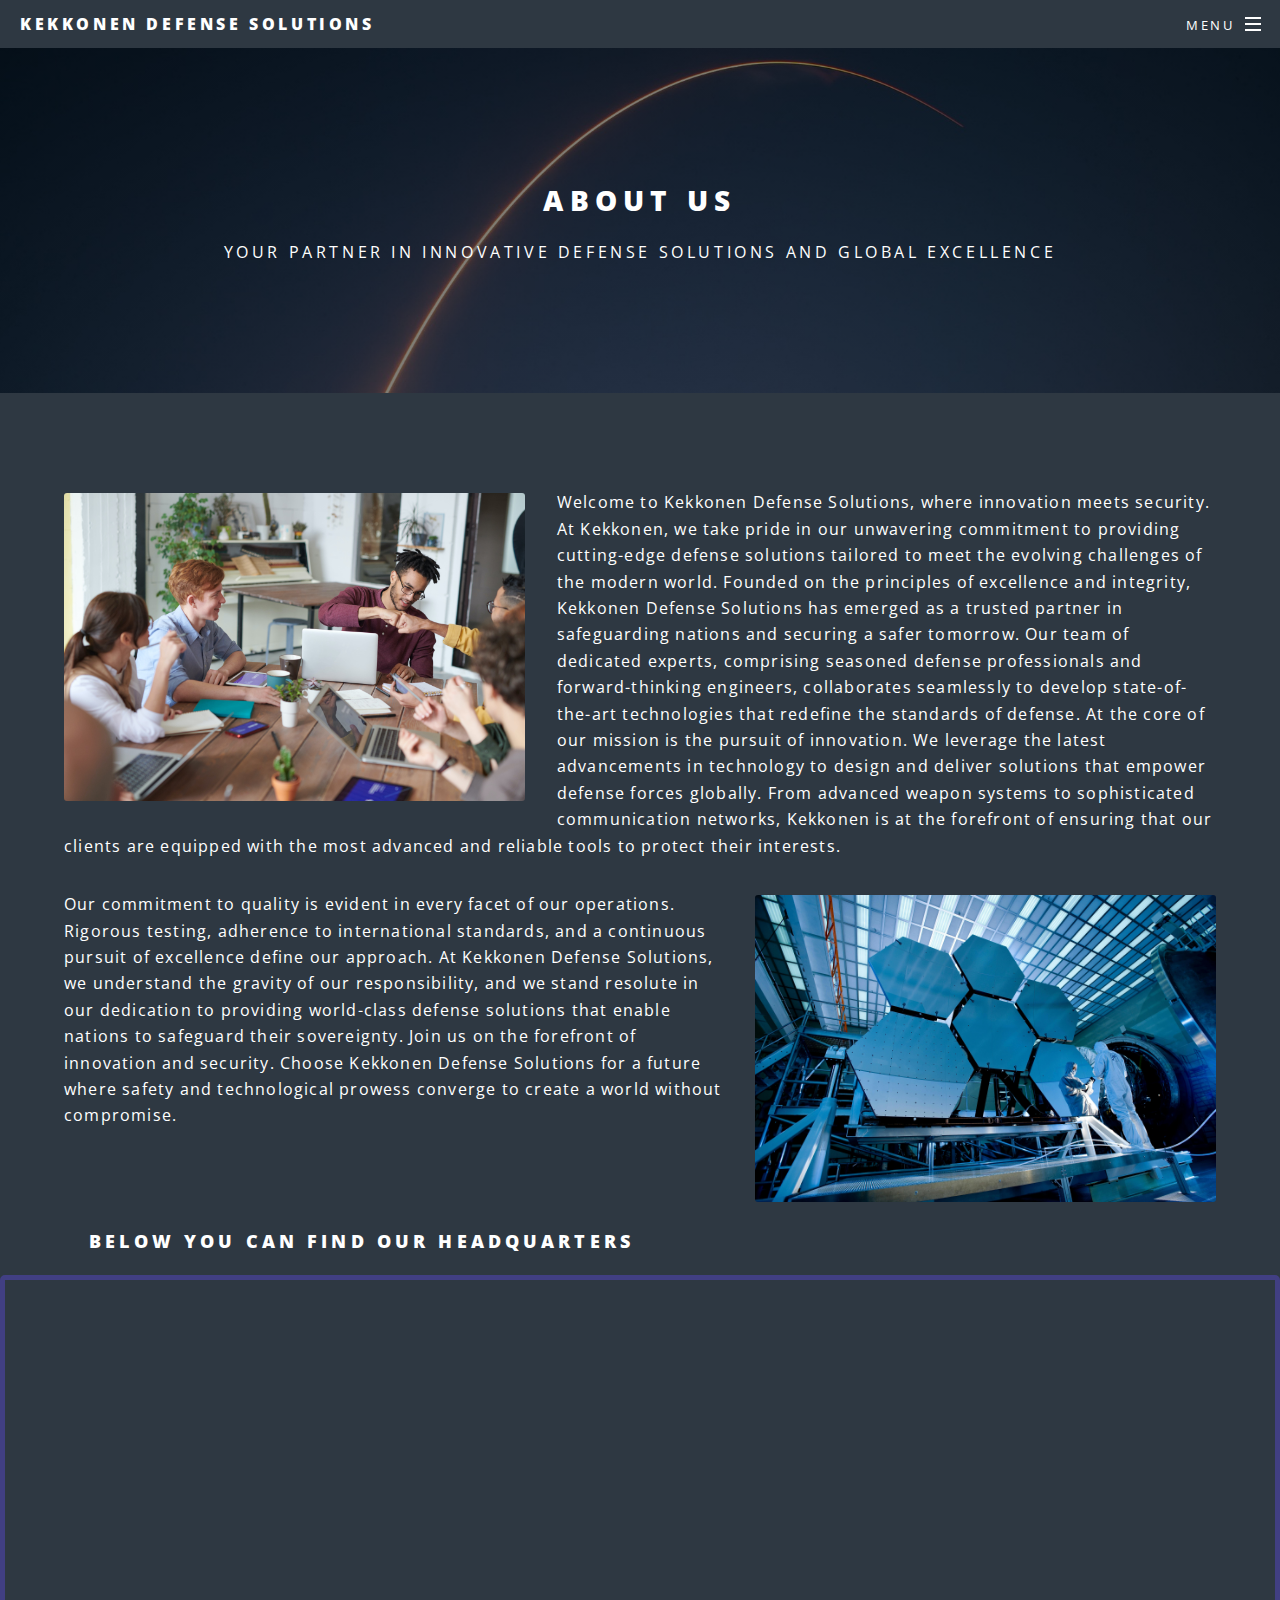
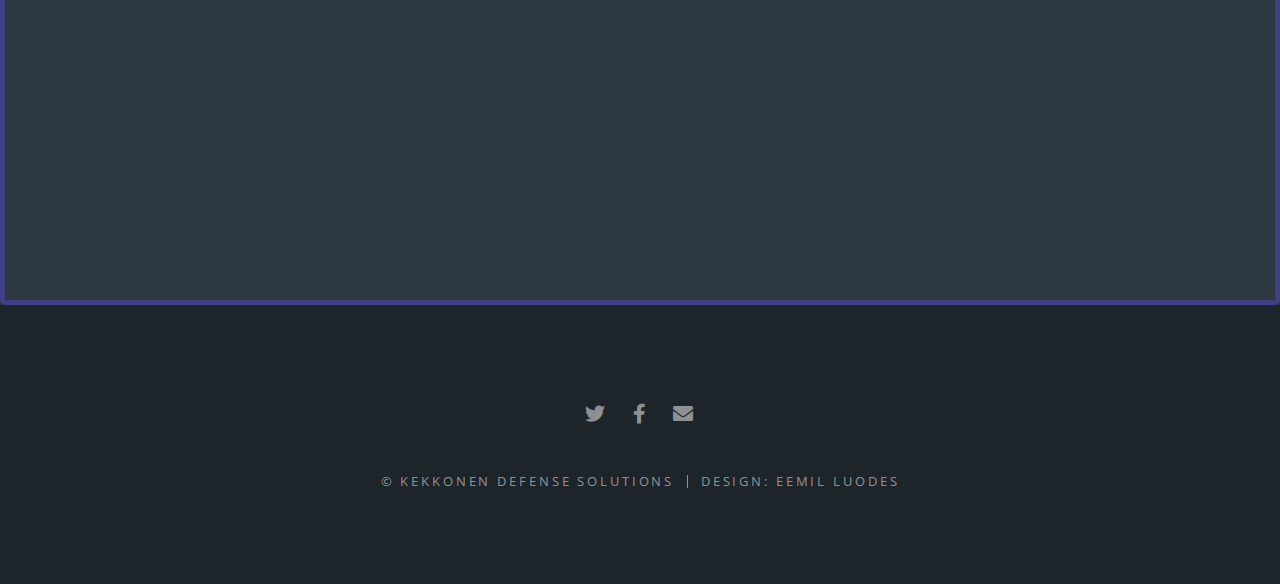
==== about_us.html @ 4dbb0f22 "first" ====
<!DOCTYPE HTML>
<html lang="en">
<head>
    <title>Cutting-edge Defense Solutions | Kekkonen Defense Solutions</title>
    <meta charset="utf-8">
    <meta name="viewport" content="width=device-width, initial-scale=1, user-scalable=no">
    <link rel="stylesheet" href="assets/css/main.css">
    <noscript><link rel="stylesheet" href="assets/css/noscript.css"></noscript>
    <link rel="icon" type="image/x-icon" href="images/favicon.ico">
</head>
<body class="is-preload">
    <!-- Page Wrapper -->
    <div id="page-wrapper">
        <!-- Header -->
        <header id="header">
            <h1><a href="index.html">Kekkonen Defense Solutions</a></h1>
            <nav id="nav">
                <ul>
                    <li class="special">
                        <a href="#menu" class="menuToggle"><span>Menu</span></a>
                        <div id="menu">
                            <ul>
                                <li><a href="index.html">Home</a></li>
                                <li><a href="about_us.html">About Us</a></li>
                                <li><a href="products.html">Products</a></li>
                                <li><a href="careers.html">Careers</a></li>
                                <li><a href="contact.html">Contact</a></li>
                                <li><a href="newsletter.html">Newsletter</a></li>
                            </ul>
                        </div>
                    </li>
                </ul>
            </nav>
        </header>
        <!-- Main -->
        <article id="main">
            <header>
                <h2>About Us</h2>
                <p>Your Partner in Innovative Defense Solutions and Global Excellence</p>
            </header>
            <section class="wrapper style5">
                <div class="inner">
                    <p><span class="image left"><img src="images/team.jpg" alt=""></span>Welcome to Kekkonen Defense Solutions, where innovation meets security. At Kekkonen, we take pride in our unwavering commitment to providing cutting-edge defense solutions tailored to meet the evolving challenges of the modern world. Founded on the principles of excellence and integrity, Kekkonen Defense Solutions has emerged as a trusted partner in safeguarding nations and securing a safer tomorrow. Our team of dedicated experts, comprising seasoned defense professionals and forward-thinking engineers, collaborates seamlessly to develop state-of-the-art technologies that redefine the standards of defense. At the core of our mission is the pursuit of innovation. We leverage the latest advancements in technology to design and deliver solutions that empower defense forces globally. From advanced weapon systems to sophisticated communication networks, Kekkonen is at the forefront of ensuring that our clients are equipped with the most advanced and reliable tools to protect their interests.</p>
                    <p><span class="image right"><img src="images/panel.jpg" alt=""></span>Our commitment to quality is evident in every facet of our operations. Rigorous testing, adherence to international standards, and a continuous pursuit of excellence define our approach. At Kekkonen Defense Solutions, we understand the gravity of our responsibility, and we stand resolute in our dedication to providing world-class defense solutions that enable nations to safeguard their sovereignty. Join us on the forefront of innovation and security. Choose Kekkonen Defense Solutions for a future where safety and technological prowess converge to create a world without compromise.</p>
                </div>
            </section>
            <div class="maps-title">
                <h3>Below you can find our headquarters</h3>
            </div>
        </article>
        <div class="map-container">
            <iframe src="https://www.google.com/maps/embed?pb=!1m14!1m12!1m3!1d84100.821571253!2d21.65947876032265!3d63.09464261003217!2m3!1f0!2f0!3f0!3m2!1i1024!2i768!4f13.1!5e0!3m2!1sen!2sfi!4v1701289681857!5m2!1sen!2sfi" allowfullscreen="" loading="lazy" referrerpolicy="no-referrer-when-downgrade"></iframe>
        </div>
        <!-- Footer -->
        <footer id="footer">
            <ul class="icons">
                <li><a href="https://twitter.com/______KDS______" class="icon brands fa-twitter"><span class="label">Twitter</span></a></li>
                <li><a href="https://www.facebook.com/profile.php?id=61553684975689" class="icon brands fa-facebook-f"><span class="label">Facebook</span></a></li>
                <li><a href="mailto:kekkonendefensesolutions@gmail.com" class="icon solid fa-envelope"><span class="label">Email</span></a></li>
            </ul>
            <ul class="copyright">
                <li>&copy; Kekkonen Defense Solutions</li><li>Design: Eemil Luodes</li>
            </ul>
        </footer>
    </div>
    <!-- Scripts -->
    <script src="assets/js/jquery.min.js"></script>
    <script src="assets/js/jquery.scrollex.min.js"></script>
    <script src="assets/js/jquery.scrolly.min.js"></script>
    <script src="assets/js/browser.min.js"></script>
    <script src="assets/js/breakpoints.min.js"></script>
    <script src="assets/js/util.js"></script>
    <script src="assets/js/main.js"></script>
</body>
</html>
---- assets/css/main.css ----
@import url(fontawesome-all.min.css);
@import url("https://fonts.googleapis.com/css?family=Open+Sans:400,400italic,600,600italic,800,800italic");

/*
	Spectral by HTML5 UP
	html5up.net | @ajlkn
	Free for personal and commercial use under the CCA 3.0 license (html5up.net/license)
*/

html, body, div, span, applet, object, h1, h2, h3, h4, h5, h6, p, blockquote,
pre, a, abbr, acronym, address, big, cite,
code, del, dfn, em, img, ins, kbd, q, s, samp,
small, strike, strong, sub, sup, tt, var, b,
u, i, center, dl, dt, dd, ol, ul, li, fieldset,
form, label, legend, table, caption, tbody,
tfoot, thead, tr, th, td, article, aside,
canvas, details, embed, figure, figcaption,
footer, header, hgroup, menu, nav, output, ruby,
section, summary, time, mark, audio, video {
	margin: 0;
	padding: 0;
	border: 0;
	font-size: 100%;
	font: inherit;
	vertical-align: baseline;}

article, aside, details, figcaption, figure,
footer, header, hgroup, menu, nav, section {
	display: block;}

body {
	line-height: 1;
}

ol, ul {
	list-style: none;
}

blockquote, q {
	quotes: none;
}

	blockquote:before, blockquote:after, q:before, q:after {
		content: '';
		content: none;
	}

table {
	border-collapse: collapse;
	border-spacing: 0;
}

body {
	-webkit-text-size-adjust: none;
}

mark {
	background-color: transparent;
	color: inherit;
}

input::-moz-focus-inner {
	border: 0;
	padding: 0;
}

input, select, textarea {
	-moz-appearance: none;
	-webkit-appearance: none;
	-ms-appearance: none;
	appearance: none;
}

/* Basic */

	@-ms-viewport {
		width: device-width;
	}

	html {
		box-sizing: border-box;
	}

	*, *:before, *:after {
		box-sizing: inherit;
	}

	body {
		background: #2e3842;
	}

		body.is-preload *, body.is-preload *:before, body.is-preload *:after {
			-moz-animation: none !important;
			-webkit-animation: none !important;
			-ms-animation: none !important;
			animation: none !important;
			-moz-transition: none !important;
			-webkit-transition: none !important;
			-ms-transition: none !important;
			transition: none !important;
		}

	body, input, select, textarea {
		color: #fff;
		font-family: "Open Sans", Helvetica, sans-serif;
		font-size: 15pt;
		font-weight: 400;
		letter-spacing: 0.075em;
		line-height: 1.65em;
	}

		@media screen and (max-width: 1680px) {

			body, input, select, textarea {
				font-size: 13pt;
			}

		}

		@media screen and (max-width: 1280px) {

			body, input, select, textarea {
				font-size: 12pt;
			}

		}

		@media screen and (max-width: 736px) {

			body, input, select, textarea {
				font-size: 11pt;
				letter-spacing: 0.0375em;
			}

		}

	a {
		-moz-transition: color 0.2s ease, border-bottom-color 0.2s ease;
		-webkit-transition: color 0.2s ease, border-bottom-color 0.2s ease;
		-ms-transition: color 0.2s ease, border-bottom-color 0.2s ease;
		transition: color 0.2s ease, border-bottom-color 0.2s ease;
		border-bottom: dotted 1px;
		color: inherit;
		text-decoration: none;
	}

		a:hover {
			border-bottom-color: transparent;
		}

	strong, b {
		color: #fff;
		font-weight: 600;
	}

	em, i {
		font-style: italic;
	}

	p {
		margin: 0 0 2em 0;
	}

	h1, h2, h3, h4, h5, h6 {
		color: #fff;
		font-weight: 800;
		letter-spacing: 0.225em;
		line-height: 1em;
		margin: 0 0 1em 0;
		text-transform: uppercase;
	}

		h1 a, h2 a, h3 a, h4 a, h5 a, h6 a {
			color: inherit;
			text-decoration: none;
		}

	h2 {
		font-size: 1.35em;
		line-height: 1.75em;
	}

		@media screen and (max-width: 736px) {

			h2 {
				font-size: 1.1em;
				line-height: 1.65em;
			}

		}

	h3 {
		font-size: 1.15em;
		line-height: 1.75em;
	}

		@media screen and (max-width: 736px) {

			h3 {
				font-size: 1em;
				line-height: 1.65em;
			}

		}

	h4 {
		font-size: 1em;
		line-height: 1.5em;
	}

	h5 {
		font-size: 0.8em;
		line-height: 1.5em;
	}

	h6 {
		font-size: 0.7em;
		line-height: 1.5em;
	}

	sub {
		font-size: 0.8em;
		position: relative;
		top: 0.5em;
	}

	sup {
		font-size: 0.8em;
		position: relative;
		top: -0.5em;
	}

	hr {
		border: 0;
		border-bottom: solid 2px #fff;
		margin: 3em 0;
	}

		hr.major {
			margin: 4.5em 0;
		}

	blockquote {
		border-left: solid 4px #fff;
		font-style: italic;
		margin: 0 0 2em 0;
		padding: 0.5em 0 0.5em 2em;
	}

	code {
		background: rgba(144, 144, 144, 0.25);
		border-radius: 3px;
		font-family: "Courier New", monospace;
		font-size: 0.9em;
		letter-spacing: 0;
		margin: 0 0.25em;
		padding: 0.25em 0.65em;
	}

	pre {
		-webkit-overflow-scrolling: touch;
		font-family: "Courier New", monospace;
		font-size: 0.9em;
		margin: 0 0 2em 0;
	}

		pre code {
			display: block;
			line-height: 1.75em;
			padding: 1em 1.5em;
			overflow-x: auto;
		}

	.align-left {
		text-align: left;
	}

	.align-center {
		text-align: center;
	}

	.align-right {
		text-align: right;
	}

/* Row */

	.row {
		display: flex;
		flex-wrap: wrap;
		box-sizing: border-box;
		align-items: stretch;
	}

		.row > * {
			box-sizing: border-box;
		}

		.row.gtr-uniform > * > :last-child {
			margin-bottom: 0;
		}

		.row.aln-left {
			justify-content: flex-start;
		}

		.row.aln-center {
			justify-content: center;
		}

		.row.aln-right {
			justify-content: flex-end;
		}

		.row.aln-top {
			align-items: flex-start;
		}

		.row.aln-middle {
			align-items: center;
		}

		.row.aln-bottom {
			align-items: flex-end;
		}

		.row > .imp {
			order: -1;
		}

		.row > .col-1 {
			width: 8.33333%;
		}

		.row > .off-1 {
			margin-left: 8.33333%;
		}

		.row > .col-2 {
			width: 16.66667%;
		}

		.row > .off-2 {
			margin-left: 16.66667%;
		}

		.row > .col-3 {
			width: 25%;
		}

		.row > .off-3 {
			margin-left: 25%;
		}

		.row > .col-4 {
			width: 33.33333%;
		}

		.row > .off-4 {
			margin-left: 33.33333%;
		}

		.row > .col-5 {
			width: 41.66667%;
		}

		.row > .off-5 {
			margin-left: 41.66667%;
		}

		.row > .col-6 {
			width: 50%;
		}

		.row > .off-6 {
			margin-left: 50%;
		}

		.row > .col-7 {
			width: 58.33333%;
		}

		.row > .off-7 {
			margin-left: 58.33333%;
		}

		.row > .col-8 {
			width: 66.66667%;
		}

		.row > .off-8 {
			margin-left: 66.66667%;
		}

		.row > .col-9 {
			width: 75%;
		}

		.row > .off-9 {
			margin-left: 75%;
		}

		.row > .col-10 {
			width: 83.33333%;
		}

		.row > .off-10 {
			margin-left: 83.33333%;
		}

		.row > .col-11 {
			width: 91.66667%;
		}

		.row > .off-11 {
			margin-left: 91.66667%;
		}

		.row > .col-12 {
			width: 100%;
		}

		.row > .off-12 {
			margin-left: 100%;
		}

		.row.gtr-0 {
			margin-top: 0;
			margin-left: 0em;
		}

			.row.gtr-0 > * {
				padding: 0 0 0 0em;
			}

			.row.gtr-0.gtr-uniform {
				margin-top: 0em;
			}

				.row.gtr-0.gtr-uniform > * {
					padding-top: 0em;
				}

		.row.gtr-25 {
			margin-top: 0;
			margin-left: -0.375em;
		}

			.row.gtr-25 > * {
				padding: 0 0 0 0.375em;
			}

			.row.gtr-25.gtr-uniform {
				margin-top: -0.375em;
			}

				.row.gtr-25.gtr-uniform > * {
					padding-top: 0.375em;
				}

		.row.gtr-50 {
			margin-top: 0;
			margin-left: -0.75em;
		}

			.row.gtr-50 > * {
				padding: 0 0 0 0.75em;
			}

			.row.gtr-50.gtr-uniform {
				margin-top: -0.75em;
			}

				.row.gtr-50.gtr-uniform > * {
					padding-top: 0.75em;
				}

		.row {
			margin-top: 0;
			margin-left: -1.5em;
		}

			.row > * {
				padding: 0 0 0 1.5em;
			}

			.row.gtr-uniform {
				margin-top: -1.5em;
			}

				.row.gtr-uniform > * {
					padding-top: 1.5em;
				}

		.row.gtr-150 {
			margin-top: 0;
			margin-left: -2.25em;
		}

			.row.gtr-150 > * {
				padding: 0 0 0 2.25em;
			}

			.row.gtr-150.gtr-uniform {
				margin-top: -2.25em;
			}

				.row.gtr-150.gtr-uniform > * {
					padding-top: 2.25em;
				}

		.row.gtr-200 {
			margin-top: 0;
			margin-left: -3em;
		}

			.row.gtr-200 > * {
				padding: 0 0 0 3em;
			}

			.row.gtr-200.gtr-uniform {
				margin-top: -3em;
			}

				.row.gtr-200.gtr-uniform > * {
					padding-top: 3em;
				}

		@media screen and (max-width: 1680px) {

			.row {
				display: flex;
				flex-wrap: wrap;
				box-sizing: border-box;
				align-items: stretch;
			}

				.row > * {
					box-sizing: border-box;
				}

				.row.gtr-uniform > * > :last-child {
					margin-bottom: 0;
				}

				.row.aln-left {
					justify-content: flex-start;
				}

				.row.aln-center {
					justify-content: center;
				}

				.row.aln-right {
					justify-content: flex-end;
				}

				.row.aln-top {
					align-items: flex-start;
				}

				.row.aln-middle {
					align-items: center;
				}

				.row.aln-bottom {
					align-items: flex-end;
				}

				.row > .imp-xlarge {
					order: -1;
				}

				.row > .col-1-xlarge {
					width: 8.33333%;
				}

				.row > .off-1-xlarge {
					margin-left: 8.33333%;
				}

				.row > .col-2-xlarge {
					width: 16.66667%;
				}

				.row > .off-2-xlarge {
					margin-left: 16.66667%;
				}

				.row > .col-3-xlarge {
					width: 25%;
				}

				.row > .off-3-xlarge {
					margin-left: 25%;
				}

				.row > .col-4-xlarge {
					width: 33.33333%;
				}

				.row > .off-4-xlarge {
					margin-left: 33.33333%;
				}

				.row > .col-5-xlarge {
					width: 41.66667%;
				}

				.row > .off-5-xlarge {
					margin-left: 41.66667%;
				}

				.row > .col-6-xlarge {
					width: 50%;
				}

				.row > .off-6-xlarge {
					margin-left: 50%;
				}

				.row > .col-7-xlarge {
					width: 58.33333%;
				}

				.row > .off-7-xlarge {
					margin-left: 58.33333%;
				}

				.row > .col-8-xlarge {
					width: 66.66667%;
				}

				.row > .off-8-xlarge {
					margin-left: 66.66667%;
				}

				.row > .col-9-xlarge {
					width: 75%;
				}

				.row > .off-9-xlarge {
					margin-left: 75%;
				}

				.row > .col-10-xlarge {
					width: 83.33333%;
				}

				.row > .off-10-xlarge {
					margin-left: 83.33333%;
				}

				.row > .col-11-xlarge {
					width: 91.66667%;
				}

				.row > .off-11-xlarge {
					margin-left: 91.66667%;
				}

				.row > .col-12-xlarge {
					width: 100%;
				}

				.row > .off-12-xlarge {
					margin-left: 100%;
				}

				.row.gtr-0 {
					margin-top: 0;
					margin-left: 0em;
				}

					.row.gtr-0 > * {
						padding: 0 0 0 0em;
					}

					.row.gtr-0.gtr-uniform {
						margin-top: 0em;
					}

						.row.gtr-0.gtr-uniform > * {
							padding-top: 0em;
						}

				.row.gtr-25 {
					margin-top: 0;
					margin-left: -0.375em;
				}

					.row.gtr-25 > * {
						padding: 0 0 0 0.375em;
					}

					.row.gtr-25.gtr-uniform {
						margin-top: -0.375em;
					}

						.row.gtr-25.gtr-uniform > * {
							padding-top: 0.375em;
						}

				.row.gtr-50 {
					margin-top: 0;
					margin-left: -0.75em;
				}

					.row.gtr-50 > * {
						padding: 0 0 0 0.75em;
					}

					.row.gtr-50.gtr-uniform {
						margin-top: -0.75em;
					}

						.row.gtr-50.gtr-uniform > * {
							padding-top: 0.75em;
						}

				.row {
					margin-top: 0;
					margin-left: -1.5em;
				}

					.row > * {
						padding: 0 0 0 1.5em;
					}

					.row.gtr-uniform {
						margin-top: -1.5em;
					}

						.row.gtr-uniform > * {
							padding-top: 1.5em;
						}

				.row.gtr-150 {
					margin-top: 0;
					margin-left: -2.25em;
				}

					.row.gtr-150 > * {
						padding: 0 0 0 2.25em;
					}

					.row.gtr-150.gtr-uniform {
						margin-top: -2.25em;
					}

						.row.gtr-150.gtr-uniform > * {
							padding-top: 2.25em;
						}

				.row.gtr-200 {
					margin-top: 0;
					margin-left: -3em;
				}

					.row.gtr-200 > * {
						padding: 0 0 0 3em;
					}

					.row.gtr-200.gtr-uniform {
						margin-top: -3em;
					}

						.row.gtr-200.gtr-uniform > * {
							padding-top: 3em;
						}

		}

		@media screen and (max-width: 1280px) {

			.row {
				display: flex;
				flex-wrap: wrap;
				box-sizing: border-box;
				align-items: stretch;
			}

				.row > * {
					box-sizing: border-box;
				}

				.row.gtr-uniform > * > :last-child {
					margin-bottom: 0;
				}

				.row.aln-left {
					justify-content: flex-start;
				}

				.row.aln-center {
					justify-content: center;
				}

				.row.aln-right {
					justify-content: flex-end;
				}

				.row.aln-top {
					align-items: flex-start;
				}

				.row.aln-middle {
					align-items: center;
				}

				.row.aln-bottom {
					align-items: flex-end;
				}

				.row > .imp-large {
					order: -1;
				}

				.row > .col-1-large {
					width: 8.33333%;
				}

				.row > .off-1-large {
					margin-left: 8.33333%;
				}

				.row > .col-2-large {
					width: 16.66667%;
				}

				.row > .off-2-large {
					margin-left: 16.66667%;
				}

				.row > .col-3-large {
					width: 25%;
				}

				.row > .off-3-large {
					margin-left: 25%;
				}

				.row > .col-4-large {
					width: 33.33333%;
				}

				.row > .off-4-large {
					margin-left: 33.33333%;
				}

				.row > .col-5-large {
					width: 41.66667%;
				}

				.row > .off-5-large {
					margin-left: 41.66667%;
				}

				.row > .col-6-large {
					width: 50%;
				}

				.row > .off-6-large {
					margin-left: 50%;
				}

				.row > .col-7-large {
					width: 58.33333%;
				}

				.row > .off-7-large {
					margin-left: 58.33333%;
				}

				.row > .col-8-large {
					width: 66.66667%;
				}

				.row > .off-8-large {
					margin-left: 66.66667%;
				}

				.row > .col-9-large {
					width: 75%;
				}

				.row > .off-9-large {
					margin-left: 75%;
				}

				.row > .col-10-large {
					width: 83.33333%;
				}

				.row > .off-10-large {
					margin-left: 83.33333%;
				}

				.row > .col-11-large {
					width: 91.66667%;
				}

				.row > .off-11-large {
					margin-left: 91.66667%;
				}

				.row > .col-12-large {
					width: 100%;
				}

				.row > .off-12-large {
					margin-left: 100%;
				}

				.row.gtr-0 {
					margin-top: 0;
					margin-left: 0em;
				}

					.row.gtr-0 > * {
						padding: 0 0 0 0em;
					}

					.row.gtr-0.gtr-uniform {
						margin-top: 0em;
					}

						.row.gtr-0.gtr-uniform > * {
							padding-top: 0em;
						}

				.row.gtr-25 {
					margin-top: 0;
					margin-left: -0.375em;
				}

					.row.gtr-25 > * {
						padding: 0 0 0 0.375em;
					}

					.row.gtr-25.gtr-uniform {
						margin-top: -0.375em;
					}

						.row.gtr-25.gtr-uniform > * {
							padding-top: 0.375em;
						}

				.row.gtr-50 {
					margin-top: 0;
					margin-left: -0.75em;
				}

					.row.gtr-50 > * {
						padding: 0 0 0 0.75em;
					}

					.row.gtr-50.gtr-uniform {
						margin-top: -0.75em;
					}

						.row.gtr-50.gtr-uniform > * {
							padding-top: 0.75em;
						}

				.row {
					margin-top: 0;
					margin-left: -1.5em;
				}

					.row > * {
						padding: 0 0 0 1.5em;
					}

					.row.gtr-uniform {
						margin-top: -1.5em;
					}

						.row.gtr-uniform > * {
							padding-top: 1.5em;
						}

				.row.gtr-150 {
					margin-top: 0;
					margin-left: -2.25em;
				}

					.row.gtr-150 > * {
						padding: 0 0 0 2.25em;
					}

					.row.gtr-150.gtr-uniform {
						margin-top: -2.25em;
					}

						.row.gtr-150.gtr-uniform > * {
							padding-top: 2.25em;
						}

				.row.gtr-200 {
					margin-top: 0;
					margin-left: -3em;
				}

					.row.gtr-200 > * {
						padding: 0 0 0 3em;
					}

					.row.gtr-200.gtr-uniform {
						margin-top: -3em;
					}

						.row.gtr-200.gtr-uniform > * {
							padding-top: 3em;
						}

		}

		@media screen and (max-width: 980px) {

			.row {
				display: flex;
				flex-wrap: wrap;
				box-sizing: border-box;
				align-items: stretch;
			}

				.row > * {
					box-sizing: border-box;
				}

				.row.gtr-uniform > * > :last-child {
					margin-bottom: 0;
				}

				.row.aln-left {
					justify-content: flex-start;
				}

				.row.aln-center {
					justify-content: center;
				}

				.row.aln-right {
					justify-content: flex-end;
				}

				.row.aln-top {
					align-items: flex-start;
				}

				.row.aln-middle {
					align-items: center;
				}

				.row.aln-bottom {
					align-items: flex-end;
				}

				.row > .imp-medium {
					order: -1;
				}

				.row > .col-1-medium {
					width: 8.33333%;
				}

				.row > .off-1-medium {
					margin-left: 8.33333%;
				}

				.row > .col-2-medium {
					width: 16.66667%;
				}

				.row > .off-2-medium {
					margin-left: 16.66667%;
				}

				.row > .col-3-medium {
					width: 25%;
				}

				.row > .off-3-medium {
					margin-left: 25%;
				}

				.row > .col-4-medium {
					width: 33.33333%;
				}

				.row > .off-4-medium {
					margin-left: 33.33333%;
				}

				.row > .col-5-medium {
					width: 41.66667%;
				}

				.row > .off-5-medium {
					margin-left: 41.66667%;
				}

				.row > .col-6-medium {
					width: 50%;
				}

				.row > .off-6-medium {
					margin-left: 50%;
				}

				.row > .col-7-medium {
					width: 58.33333%;
				}

				.row > .off-7-medium {
					margin-left: 58.33333%;
				}

				.row > .col-8-medium {
					width: 66.66667%;
				}

				.row > .off-8-medium {
					margin-left: 66.66667%;
				}

				.row > .col-9-medium {
					width: 75%;
				}

				.row > .off-9-medium {
					margin-left: 75%;
				}

				.row > .col-10-medium {
					width: 83.33333%;
				}

				.row > .off-10-medium {
					margin-left: 83.33333%;
				}

				.row > .col-11-medium {
					width: 91.66667%;
				}

				.row > .off-11-medium {
					margin-left: 91.66667%;
				}

				.row > .col-12-medium {
					width: 100%;
				}

				.row > .off-12-medium {
					margin-left: 100%;
				}

				.row.gtr-0 {
					margin-top: 0;
					margin-left: 0em;
				}

					.row.gtr-0 > * {
						padding: 0 0 0 0em;
					}

					.row.gtr-0.gtr-uniform {
						margin-top: 0em;
					}

						.row.gtr-0.gtr-uniform > * {
							padding-top: 0em;
						}

				.row.gtr-25 {
					margin-top: 0;
					margin-left: -0.375em;
				}

					.row.gtr-25 > * {
						padding: 0 0 0 0.375em;
					}

					.row.gtr-25.gtr-uniform {
						margin-top: -0.375em;
					}

						.row.gtr-25.gtr-uniform > * {
							padding-top: 0.375em;
						}

				.row.gtr-50 {
					margin-top: 0;
					margin-left: -0.75em;
				}

					.row.gtr-50 > * {
						padding: 0 0 0 0.75em;
					}

					.row.gtr-50.gtr-uniform {
						margin-top: -0.75em;
					}

						.row.gtr-50.gtr-uniform > * {
							padding-top: 0.75em;
						}

				.row {
					margin-top: 0;
					margin-left: -1.5em;
				}

					.row > * {
						padding: 0 0 0 1.5em;
					}

					.row.gtr-uniform {
						margin-top: -1.5em;
					}

						.row.gtr-uniform > * {
							padding-top: 1.5em;
						}

				.row.gtr-150 {
					margin-top: 0;
					margin-left: -2.25em;
				}

					.row.gtr-150 > * {
						padding: 0 0 0 2.25em;
					}

					.row.gtr-150.gtr-uniform {
						margin-top: -2.25em;
					}

						.row.gtr-150.gtr-uniform > * {
							padding-top: 2.25em;
						}

				.row.gtr-200 {
					margin-top: 0;
					margin-left: -3em;
				}

					.row.gtr-200 > * {
						padding: 0 0 0 3em;
					}

					.row.gtr-200.gtr-uniform {
						margin-top: -3em;
					}

						.row.gtr-200.gtr-uniform > * {
							padding-top: 3em;
						}

		}

		@media screen and (max-width: 736px) {

			.row {
				display: flex;
				flex-wrap: wrap;
				box-sizing: border-box;
				align-items: stretch;
			}

				.row > * {
					box-sizing: border-box;
				}

				.row.gtr-uniform > * > :last-child {
					margin-bottom: 0;
				}

				.row.aln-left {
					justify-content: flex-start;
				}

				.row.aln-center {
					justify-content: center;
				}

				.row.aln-right {
					justify-content: flex-end;
				}

				.row.aln-top {
					align-items: flex-start;
				}

				.row.aln-middle {
					align-items: center;
				}

				.row.aln-bottom {
					align-items: flex-end;
				}

				.row > .imp-small {
					order: -1;
				}

				.row > .col-1-small {
					width: 8.33333%;
				}

				.row > .off-1-small {
					margin-left: 8.33333%;
				}

				.row > .col-2-small {
					width: 16.66667%;
				}

				.row > .off-2-small {
					margin-left: 16.66667%;
				}

				.row > .col-3-small {
					width: 25%;
				}

				.row > .off-3-small {
					margin-left: 25%;
				}

				.row > .col-4-small {
					width: 33.33333%;
				}

				.row > .off-4-small {
					margin-left: 33.33333%;
				}

				.row > .col-5-small {
					width: 41.66667%;
				}

				.row > .off-5-small {
					margin-left: 41.66667%;
				}

				.row > .col-6-small {
					width: 50%;
				}

				.row > .off-6-small {
					margin-left: 50%;
				}

				.row > .col-7-small {
					width: 58.33333%;
				}

				.row > .off-7-small {
					margin-left: 58.33333%;
				}

				.row > .col-8-small {
					width: 66.66667%;
				}

				.row > .off-8-small {
					margin-left: 66.66667%;
				}

				.row > .col-9-small {
					width: 75%;
				}

				.row > .off-9-small {
					margin-left: 75%;
				}

				.row > .col-10-small {
					width: 83.33333%;
				}

				.row > .off-10-small {
					margin-left: 83.33333%;
				}

				.row > .col-11-small {
					width: 91.66667%;
				}

				.row > .off-11-small {
					margin-left: 91.66667%;
				}

				.row > .col-12-small {
					width: 100%;
				}

				.row > .off-12-small {
					margin-left: 100%;
				}

				.row.gtr-0 {
					margin-top: 0;
					margin-left: 0em;
				}

					.row.gtr-0 > * {
						padding: 0 0 0 0em;
					}

					.row.gtr-0.gtr-uniform {
						margin-top: 0em;
					}

						.row.gtr-0.gtr-uniform > * {
							padding-top: 0em;
						}

				.row.gtr-25 {
					margin-top: 0;
					margin-left: -0.375em;
				}

					.row.gtr-25 > * {
						padding: 0 0 0 0.375em;
					}

					.row.gtr-25.gtr-uniform {
						margin-top: -0.375em;
					}

						.row.gtr-25.gtr-uniform > * {
							padding-top: 0.375em;
						}

				.row.gtr-50 {
					margin-top: 0;
					margin-left: -0.75em;
				}

					.row.gtr-50 > * {
						padding: 0 0 0 0.75em;
					}

					.row.gtr-50.gtr-uniform {
						margin-top: -0.75em;
					}

						.row.gtr-50.gtr-uniform > * {
							padding-top: 0.75em;
						}

				.row {
					margin-top: 0;
					margin-left: -1.5em;
				}

					.row > * {
						padding: 0 0 0 1.5em;
					}

					.row.gtr-uniform {
						margin-top: -1.5em;
					}

						.row.gtr-uniform > * {
							padding-top: 1.5em;
						}

				.row.gtr-150 {
					margin-top: 0;
					margin-left: -2.25em;
				}

					.row.gtr-150 > * {
						padding: 0 0 0 2.25em;
					}

					.row.gtr-150.gtr-uniform {
						margin-top: -2.25em;
					}

						.row.gtr-150.gtr-uniform > * {
							padding-top: 2.25em;
						}

				.row.gtr-200 {
					margin-top: 0;
					margin-left: -3em;
				}

					.row.gtr-200 > * {
						padding: 0 0 0 3em;
					}

					.row.gtr-200.gtr-uniform {
						margin-top: -3em;
					}

						.row.gtr-200.gtr-uniform > * {
							padding-top: 3em;
						}

		}

		@media screen and (max-width: 480px) {

			.row {
				display: flex;
				flex-wrap: wrap;
				box-sizing: border-box;
				align-items: stretch;
			}

				.row > * {
					box-sizing: border-box;
				}

				.row.gtr-uniform > * > :last-child {
					margin-bottom: 0;
				}

				.row.aln-left {
					justify-content: flex-start;
				}

				.row.aln-center {
					justify-content: center;
				}

				.row.aln-right {
					justify-content: flex-end;
				}

				.row.aln-top {
					align-items: flex-start;
				}

				.row.aln-middle {
					align-items: center;
				}

				.row.aln-bottom {
					align-items: flex-end;
				}

				.row > .imp-xsmall {
					order: -1;
				}

				.row > .col-1-xsmall {
					width: 8.33333%;
				}

				.row > .off-1-xsmall {
					margin-left: 8.33333%;
				}

				.row > .col-2-xsmall {
					width: 16.66667%;
				}

				.row > .off-2-xsmall {
					margin-left: 16.66667%;
				}

				.row > .col-3-xsmall {
					width: 25%;
				}

				.row > .off-3-xsmall {
					margin-left: 25%;
				}

				.row > .col-4-xsmall {
					width: 33.33333%;
				}

				.row > .off-4-xsmall {
					margin-left: 33.33333%;
				}

				.row > .col-5-xsmall {
					width: 41.66667%;
				}

				.row > .off-5-xsmall {
					margin-left: 41.66667%;
				}

				.row > .col-6-xsmall {
					width: 50%;
				}

				.row > .off-6-xsmall {
					margin-left: 50%;
				}

				.row > .col-7-xsmall {
					width: 58.33333%;
				}

				.row > .off-7-xsmall {
					margin-left: 58.33333%;
				}

				.row > .col-8-xsmall {
					width: 66.66667%;
				}

				.row > .off-8-xsmall {
					margin-left: 66.66667%;
				}

				.row > .col-9-xsmall {
					width: 75%;
				}

				.row > .off-9-xsmall {
					margin-left: 75%;
				}

				.row > .col-10-xsmall {
					width: 83.33333%;
				}

				.row > .off-10-xsmall {
					margin-left: 83.33333%;
				}

				.row > .col-11-xsmall {
					width: 91.66667%;
				}

				.row > .off-11-xsmall {
					margin-left: 91.66667%;
				}

				.row > .col-12-xsmall {
					width: 100%;
				}

				.row > .off-12-xsmall {
					margin-left: 100%;
				}

				.row.gtr-0 {
					margin-top: 0;
					margin-left: 0em;
				}

					.row.gtr-0 > * {
						padding: 0 0 0 0em;
					}

					.row.gtr-0.gtr-uniform {
						margin-top: 0em;
					}

						.row.gtr-0.gtr-uniform > * {
							padding-top: 0em;
						}

				.row.gtr-25 {
					margin-top: 0;
					margin-left: -0.375em;
				}

					.row.gtr-25 > * {
						padding: 0 0 0 0.375em;
					}

					.row.gtr-25.gtr-uniform {
						margin-top: -0.375em;
					}

						.row.gtr-25.gtr-uniform > * {
							padding-top: 0.375em;
						}

				.row.gtr-50 {
					margin-top: 0;
					margin-left: -0.75em;
				}

					.row.gtr-50 > * {
						padding: 0 0 0 0.75em;
					}

					.row.gtr-50.gtr-uniform {
						margin-top: -0.75em;
					}

						.row.gtr-50.gtr-uniform > * {
							padding-top: 0.75em;
						}

				.row {
					margin-top: 0;
					margin-left: -1.5em;
				}

					.row > * {
						padding: 0 0 0 1.5em;
					}

					.row.gtr-uniform {
						margin-top: -1.5em;
					}

						.row.gtr-uniform > * {
							padding-top: 1.5em;
						}

				.row.gtr-150 {
					margin-top: 0;
					margin-left: -2.25em;
				}

					.row.gtr-150 > * {
						padding: 0 0 0 2.25em;
					}

					.row.gtr-150.gtr-uniform {
						margin-top: -2.25em;
					}

						.row.gtr-150.gtr-uniform > * {
							padding-top: 2.25em;
						}

				.row.gtr-200 {
					margin-top: 0;
					margin-left: -3em;
				}

					.row.gtr-200 > * {
						padding: 0 0 0 3em;
					}

					.row.gtr-200.gtr-uniform {
						margin-top: -3em;
					}

						.row.gtr-200.gtr-uniform > * {
							padding-top: 3em;
						}

		}

/* Section/Article */

	section.special, article.special {
		text-align: center;
	}

	header p {
		color: rgba(255, 255, 255, 0.5);
		position: relative;
		top: -0.25em;
	}

	header h3 + p {
		font-size: 1.1em;
	}

	header h4 + p,
	header h5 + p,
	header h6 + p {
		font-size: 0.9em;
	}

	header.major {
		margin: 0 0 3.5em 0;
	}

		header.major h2, header.major h3, header.major h4, header.major h5, header.major h6 {
			border-bottom: solid 2px #fff;
			display: inline-block;
			padding-bottom: 1em;
			position: relative;
		}

			header.major h2:after, header.major h3:after, header.major h4:after, header.major h5:after, header.major h6:after {
				content: '';
				display: block;
				height: 1px;
			}

		header.major p {
			color: #fff;
			top: 0;
		}

		@media screen and (max-width: 736px) {

			header.major {
				margin: 0 0 2em 0;
			}

		}

	@media screen and (max-width: 980px) {

		header br {
			display: none;
		}

	}

/* Form */

	form {
		margin: 0 0 2em 0;
	}

	label {
		color: #fff;
		display: block;
		font-size: 0.9em;
		font-weight: 600;
		margin: 0 0 1em 0;
	}

	input[type="text"],
	input[type="password"],
	input[type="email"],
	select,
	textarea {
		-moz-appearance: none;
		-webkit-appearance: none;
		-ms-appearance: none;
		appearance: none;
		background-color: rgba(144, 144, 144, 0.25);
		border-radius: 3px;
		border: none;
		color: inherit;
		display: block;
		outline: 0;
		padding: 0 1em;
		text-decoration: none;
		width: 100%;
	}

		input[type="text"]:invalid,
		input[type="password"]:invalid,
		input[type="email"]:invalid,
		select:invalid,
		textarea:invalid {
			box-shadow: none;
		}

		input[type="text"]:focus,
		input[type="password"]:focus,
		input[type="email"]:focus,
		select:focus,
		textarea:focus {
			box-shadow: 0 0 0 2px white;
		}

	select {
		background-size: 1.25em;
		background-repeat: no-repeat;
		background-position: calc(100% - 1em) center;
		height: 2.75em;
		padding-right: 2.75em;
		text-overflow: ellipsis;
	}

		select:focus::-ms-value {
			background-color: transparent;
		}

		select::-ms-expand {
			display: none;
		}

	input[type="text"],
	input[type="password"],
	input[type="email"],
	select {
		height: 2.75em;
	}

	textarea {
		padding: 0.75em 1em;
	}

	input[type="checkbox"],
	input[type="radio"] {
		-moz-appearance: none;
		-webkit-appearance: none;
		-ms-appearance: none;
		appearance: none;
		display: block;
		float: left;
		margin-right: -2em;
		opacity: 0;
		width: 1em;
		z-index: -1;
	}

		input[type="checkbox"] + label,
		input[type="radio"] + label {
			text-decoration: none;
			color: #fff;
			cursor: pointer;
			display: inline-block;
			font-size: 1em;
			font-weight: 400;
			padding-left: 2.4em;
			padding-right: 0.75em;
			position: relative;
		}

			input[type="checkbox"] + label:before,
			input[type="radio"] + label:before {
				-moz-osx-font-smoothing: grayscale;
				-webkit-font-smoothing: antialiased;
				display: inline-block;
				font-style: normal;
				font-variant: normal;
				text-rendering: auto;
				line-height: 1;
				text-transform: none !important;
				font-family: 'Font Awesome 5 Free';
				font-weight: 900;
			}

			input[type="checkbox"] + label:before,
			input[type="radio"] + label:before {
				background: rgba(144, 144, 144, 0.25);
				border-radius: 3px;
				content: '';
				display: inline-block;
				font-size: 0.8em;
				height: 2.0625em;
				left: 0;
				line-height: 2.0625em;
				position: absolute;
				text-align: center;
				top: 0;
				width: 2.0625em;
			}

		input[type="checkbox"]:checked + label:before,
		input[type="radio"]:checked + label:before {
			background: #2e3842;
			color: #fff;
			content: '\f00c';
		}

		input[type="checkbox"]:focus + label:before,
		input[type="radio"]:focus + label:before {
			box-shadow: 0 0 0 2px white;
		}

	input[type="checkbox"] + label:before {
		border-radius: 3px;
	}

	input[type="radio"] + label:before {
		border-radius: 100%;
	}

	::-webkit-input-placeholder {
		color: rgba(255, 255, 255, 0.5) !important;
		opacity: 1.0;
	}

	:-moz-placeholder {
		color: rgba(255, 255, 255, 0.5) !important;
		opacity: 1.0;
	}

	::-moz-placeholder {
		color: rgba(255, 255, 255, 0.5) !important;
		opacity: 1.0;
	}

	:-ms-input-placeholder {
		color: rgba(255, 255, 255, 0.5) !important;
		opacity: 1.0;
	}

/* Box */

	.box {
		border-radius: 3px;
		border: solid 2px #fff;
		margin-bottom: 2em;
		padding: 1.5em;
	}

		.box > :last-child,
		.box > :last-child > :last-child,
		.box > :last-child > :last-child > :last-child {
			margin-bottom: 0;
		}

		.box.alt {
			border: 0;
			border-radius: 0;
			padding: 0;
		}

/* Icon */

	.icon {
		text-decoration: none;
		border-bottom: none;
		position: relative;
	}

		.icon:before {
			-moz-osx-font-smoothing: grayscale;
			-webkit-font-smoothing: antialiased;
			display: inline-block;
			font-style: normal;
			font-variant: normal;
			text-rendering: auto;
			line-height: 1;
			text-transform: none !important;
			font-family: 'Font Awesome 5 Free';
			font-weight: 400;
		}

		.icon > .label {
			display: none;
		}

		.icon:before {
			line-height: inherit;
		}

		.icon.solid:before {
			font-weight: 900;
		}

		.icon.brands:before {
			font-family: 'Font Awesome 5 Brands';
		}

		.icon.major {
			-moz-transform: rotate(-45deg);
			-webkit-transform: rotate(-45deg);
			-ms-transform: rotate(-45deg);
			transform: rotate(-45deg);
			border-radius: 3px;
			border: solid 2px #fff;
			display: inline-block;
			font-size: 1.35em;
			height: calc(3em + 2px);
			line-height: 3em;
			text-align: center;
			width: calc(3em + 2px);
		}

			.icon.major:before {
				-moz-transform: rotate(45deg);
				-webkit-transform: rotate(45deg);
				-ms-transform: rotate(45deg);
				transform: rotate(45deg);
				display: inline-block;
				font-size: 1.5em;
			}

			@media screen and (max-width: 736px) {

				.icon.major {
					font-size: 1em;
				}

			}

		.icon.style1 {
			color: #040f0d;
		}

		.icon.style2 {
			color: #040f0d;
		}

		.icon.style3 {
			color: #040f0d;
		}

/* Image */

	.image {
		border-radius: 3px;
		border: 0;
		display: inline-block;
		position: relative;
	}

		.image img {
			border-radius: 3px;
			display: block;
		}

		.image.left {
			float: left;
			margin: 0 2em 2em 0;
			top: 0.25em;
		}

		.image.right {
			float: right;
			margin: 0 0 2em 2em;
			top: 0.25em;
		}

		.image.left, .image.right {
			max-width: 40%;
		}

			.image.left img, .image.right img {
				width: 100%;
			}

		.image.fit {
			display: block;
			margin: 0 0 2em 0;
			width: 100%;
		}

			.image.fit img {
				width: 100%;
			}

/* List */

	ol {
		list-style: decimal;
		margin: 0 0 2em 0;
		padding-left: 1.25em;
	}

		ol li {
			padding-left: 0.25em;
		}

	ul {
		list-style: disc;
		margin: 0 0 2em 0;
		padding-left: 1em;
	}

		ul li {
			padding-left: 0.5em;
		}

		ul.alt {
			list-style: none;
			padding-left: 0;
		}

			ul.alt li {
				border-top: solid 1px #fff;
				padding: 0.5em 0;
			}

				ul.alt li:first-child {
					border-top: 0;
					padding-top: 0;
				}

	dl {
		margin: 0 0 2em 0;
	}

/* Actions */

	ul.actions {
		display: -moz-flex;
		display: -webkit-flex;
		display: -ms-flex;
		display: flex;
		cursor: default;
		list-style: none;
		margin-left: -1em;
		padding-left: 0;
	}

		ul.actions li {
			padding: 0 0 0 1em;
			vertical-align: middle;
		}

		ul.actions.special {
			-moz-justify-content: center;
			-webkit-justify-content: center;
			-ms-justify-content: center;
			justify-content: center;
			width: 100%;
			margin-left: 0;
		}

			ul.actions.special li:first-child {
				padding-left: 0;
			}

		ul.actions.stacked {
			-moz-flex-direction: column;
			-webkit-flex-direction: column;
			-ms-flex-direction: column;
			flex-direction: column;
			margin-left: 0;
		}

			ul.actions.stacked li {
				padding: 1em 0 0 0;
			}

				ul.actions.stacked li:first-child {
					padding-top: 0;
				}

		ul.actions.fit {
			width: calc(100% + 1em);
		}

			ul.actions.fit li {
				-moz-flex-grow: 1;
				-webkit-flex-grow: 1;
				-ms-flex-grow: 1;
				flex-grow: 1;
				-moz-flex-shrink: 1;
				-webkit-flex-shrink: 1;
				-ms-flex-shrink: 1;
				flex-shrink: 1;
				width: 100%;
			}

				ul.actions.fit li > * {
					width: 100%;
				}

			ul.actions.fit.stacked {
				width: 100%;
			}

		@media screen and (max-width: 480px) {

			ul.actions:not(.fixed) {
				-moz-flex-direction: column;
				-webkit-flex-direction: column;
				-ms-flex-direction: column;
				flex-direction: column;
				margin-left: 0;
				width: 100% !important;
			}

				ul.actions:not(.fixed) li {
					-moz-flex-grow: 1;
					-webkit-flex-grow: 1;
					-ms-flex-grow: 1;
					flex-grow: 1;
					-moz-flex-shrink: 1;
					-webkit-flex-shrink: 1;
					-ms-flex-shrink: 1;
					flex-shrink: 1;
					padding: 1em 0 0 0;
					text-align: center;
					width: 100%;
				}

					ul.actions:not(.fixed) li > * {
						width: 100%;
					}

					ul.actions:not(.fixed) li:first-child {
						padding-top: 0;
					}

					ul.actions:not(.fixed) li input[type="submit"],
					ul.actions:not(.fixed) li input[type="reset"],
					ul.actions:not(.fixed) li input[type="button"],
					ul.actions:not(.fixed) li button,
					ul.actions:not(.fixed) li .button {
						width: 100%;
					}

						ul.actions:not(.fixed) li input[type="submit"].icon:before,
						ul.actions:not(.fixed) li input[type="reset"].icon:before,
						ul.actions:not(.fixed) li input[type="button"].icon:before,
						ul.actions:not(.fixed) li button.icon:before,
						ul.actions:not(.fixed) li .button.icon:before {
							margin-left: -0.5em;
						}

		}

/* Icons */

	ul.icons {
		cursor: default;
		list-style: none;
		padding-left: 0;
	}

		ul.icons li {
			display: inline-block;
			padding: 0 1em 0 0;
		}

			ul.icons li:last-child {
				padding-right: 0 !important;
			}

		ul.icons.major {
			padding: 1em 0;
		}

			ul.icons.major li {
				padding-right: 3.5em;
			}

				@media screen and (max-width: 736px) {

					ul.icons.major li {
						padding: 0 1em !important;
					}

				}

/* Table */

	.job-table {
		display: flex;
		flex-direction: column;
		align-items: center;
		text-align: center;
	}

	.table-wrapper {
		-webkit-overflow-scrolling: touch;
		overflow-x: auto;
		max-width: 100%;
	}

	table {
		margin: 0 0 2em 0;
		width: 100%;
	}

	table tbody tr {
		border: solid 1px #fff;
		border-left: 0;
		border-right: 0;
	}

	table tbody tr:nth-child(2n + 1) {
		background-color: rgba(144, 144, 144, 0.25);
	}

	table td {
		padding: 0.75em 0.75em;
	}

	table th {
		color: #fff;
		font-size: 0.9em;
		font-weight: 600;
		padding: 0 0.75em 0.75em 0.75em;
		text-align:left;
	}

	table thead {
		border-bottom: solid 2px #fff;
		
	}

	table tfoot {
		border-top: solid 2px #fff;
	}

	table.alt {
		border-collapse: separate;
	}

	table.alt tbody tr td {
		border: solid 1px #fff;
		border-left-width: 0;
		border-top-width: 0;
	}

	table.alt tbody tr td:first-child {
		border-left-width: 1px;
	}

	table.alt tbody tr:first-child td {
		border-top-width: 1px;
	}

	table.alt thead {
		border-bottom: 0;
		
	}

	table.alt tfoot {
		border-top: 0;
	}

	.table-wrapper td:nth-child(2) { /*Description text align */
		text-align: left;
	}

/* Button */

	input[type="submit"],
	input[type="reset"],
	input[type="button"],
	button,
	.button {
		-moz-appearance: none;
		-webkit-appearance: none;
		-ms-appearance: none;
		appearance: none;
		-moz-transition: background-color 0.2s ease-in-out, color 0.2s ease-in-out;
		-webkit-transition: background-color 0.2s ease-in-out, color 0.2s ease-in-out;
		-ms-transition: background-color 0.2s ease-in-out, color 0.2s ease-in-out;
		transition: background-color 0.2s ease-in-out, color 0.2s ease-in-out;
		background-color: transparent;
		border-radius: 3px;
		border: 0;
		box-shadow: inset 0 0 0 1px #fff;
		color: #fff;
		cursor: pointer;
		display: inline-block;
		font-size: 0.8em;
		font-weight: 600;
		height: 3.125em;
		letter-spacing: 0.225em;
		line-height: 3.125em;
		max-width: 30em;
		padding: 0 2.75em;
		text-align: center;
		text-decoration: none;
		text-transform: uppercase;
		white-space: nowrap;
		overflow: hidden;
		text-overflow: ellipsis;
	}

		input[type="submit"]:hover,
		input[type="reset"]:hover,
		input[type="button"]:hover,
		button:hover,
		.button:hover {
			background-color: rgba(144, 144, 144, 0.25);
		}

		input[type="submit"]:active,
		input[type="reset"]:active,
		input[type="button"]:active,
		button:active,
		.button:active {
			background-color: rgba(144, 144, 144, 0.5);
		}

		input[type="submit"].icon:before,
		input[type="reset"].icon:before,
		input[type="button"].icon:before,
		button.icon:before,
		.button.icon:before {
			margin-right: 0.5em;
		}

		input[type="submit"].fit,
		input[type="reset"].fit,
		input[type="button"].fit,
		button.fit,
		.button.fit {
			width: 100%;
		}

		input[type="submit"].small,
		input[type="reset"].small,
		input[type="button"].small,
		button.small,
		.button.small {
			font-size: 0.8em;
		}

		input[type="submit"].large,
		input[type="reset"].large,
		input[type="button"].large,
		button.large,
		.button.large {
			font-size: 1.35em;
		}

		input[type="submit"].primary,
		input[type="reset"].primary,
		input[type="button"].primary,
		button.primary,
		.button.primary {
			background-color:#302e75;
			box-shadow: none !important;
			color: #ffffff !important;
		}

			input[type="submit"].primary:hover,
			input[type="reset"].primary:hover,
			input[type="button"].primary:hover,
			button.primary:hover,
			.button.primary:hover {
				background-color: #4a48a8 !important;
			}

			input[type="submit"].primary:active,
			input[type="reset"].primary:active,
			input[type="button"].primary:active,
			button.primary:active,
			.button.primary:active {
				background-color: #4a48a8 !important;
			}

		input[type="submit"].disabled, input[type="submit"]:disabled,
		input[type="reset"].disabled,
		input[type="reset"]:disabled,
		input[type="button"].disabled,
		input[type="button"]:disabled,
		button.disabled,
		button:disabled,
		.button.disabled,
		.button:disabled {
			pointer-events: none;
			opacity: 0.25;
		}

		@media screen and (max-width: 736px) {

			input[type="submit"],
			input[type="reset"],
			input[type="button"],
			button,
			.button {
				height: 3.75em;
				line-height: 3.75em;
			}

		}

/* Features */

	.features {
		display: -moz-flex;
		display: -webkit-flex;
		display: -ms-flex;
		display: flex;
		-moz-flex-wrap: wrap;
		-webkit-flex-wrap: wrap;
		-ms-flex-wrap: wrap;
		flex-wrap: wrap;
		-moz-justify-content: center;
		-webkit-justify-content: center;
		-ms-justify-content: center;
		justify-content: center;
		list-style: none;
		padding: 0;
		width: 100%;
	}

		.features li {
			padding: 4em 4em 2em 6em ;
			display: block;
			position: relative;
			text-align: left;
			width: 50%;
		}

			.features li:nth-child(1) {
				background-color: rgba(0, 0, 0, 0.035);
			}

			.features li:nth-child(2) {
				background-color: rgba(0, 0, 0, 0.07);
			}

			.features li:nth-child(3) {
				background-color: rgba(0, 0, 0, 0.105);
			}

			.features li:nth-child(4) {
				background-color: rgba(0, 0, 0, 0.14);
			}

			.features li:nth-child(5) {
				background-color: rgba(0, 0, 0, 0.175);
			}

			.features li:nth-child(6) {
				background-color: rgba(0, 0, 0, 0.21);
			}

			.features li:nth-child(7) {
				background-color: rgba(0, 0, 0, 0.245);
			}

			.features li:nth-child(8) {
				background-color: rgba(0, 0, 0, 0.28);
			}

			.features li:nth-child(9) {
				background-color: rgba(0, 0, 0, 0.315);
			}

			.features li:nth-child(10) {
				background-color: rgba(0, 0, 0, 0.35);
			}

			.features li:before {
				display: block;
				color: #413f83;
				position: absolute;
				left: 1.75em;
				top: 2.75em;
				font-size: 1.5em;
			}

			.features li:nth-child(1) {
				border-top-left-radius: 3px;
			}

			.features li:nth-child(2) {
				border-top-right-radius: 3px;
			}

			.features li:nth-last-child(1) {
				border-bottom-right-radius: 3px;
			}

			.features li:nth-last-child(2) {
				border-bottom-left-radius: 3px;
			}

			@media screen and (max-width: 980px) {

				.features li {
					padding: 3em 2em 1em 2em ;
					text-align: center;
				}

					.features li:before {
						left: 0;
						margin: 0 0 1em 0;
						position: relative;
						top: 0;
					}

			}

			@media screen and (max-width: 736px) {

				.features li {
					padding: 3em 0 1em 0 ;
					background-color: transparent !important;
					border-top: solid 2px #fff;
					width: 100%;
				}

					.features li:first-child {
						border-top: 0;
					}

			}

/* Spotlight */

	.spotlight {
		-moz-align-items: center;
		-webkit-align-items: center;
		-ms-align-items: center;
		align-items: center;
		display: -moz-flex;
		display: -webkit-flex;
		display: -ms-flex;
		display: flex;
	}

		.spotlight .image {
			-moz-order: 1;
			-webkit-order: 1;
			-ms-order: 1;
			order: 1;
			border-radius: 0;
			width: 40%;
		}

			.spotlight .image img {
				border-radius: 0;
				width: 100%;
			}

		.spotlight .content {
			padding: 2em 4em 0.1em 4em ;
			-moz-order: 2;
			-webkit-order: 2;
			-ms-order: 2;
			order: 2;
			max-width: 48em;
			width: 60%;
		}

		.spotlight:nth-child(2n) {
			-moz-flex-direction: row-reverse;
			-webkit-flex-direction: row-reverse;
			-ms-flex-direction: row-reverse;
			flex-direction: row-reverse;
		}

		.spotlight:nth-child(1) {
			background-color: rgba(0, 0, 0, 0.075);
		}

		.spotlight:nth-child(2) {
			background-color: rgba(0, 0, 0, 0.15);
		}

		.spotlight:nth-child(3) {
			background-color: rgba(0, 0, 0, 0.225);
		}

		.spotlight:nth-child(4) {
			background-color: rgba(0, 0, 0, 0.3);
		}

		.spotlight:nth-child(5) {
			background-color: rgba(0, 0, 0, 0.375);
		}

		.spotlight:nth-child(6) {
			background-color: rgba(0, 0, 0, 0.45);
		}

		.spotlight:nth-child(7) {
			background-color: rgba(0, 0, 0, 0.525);
		}

		.spotlight:nth-child(8) {
			background-color: rgba(0, 0, 0, 0.6);
		}

		.spotlight:nth-child(9) {
			background-color: rgba(0, 0, 0, 0.675);
		}

		.spotlight:nth-child(10) {
			background-color: rgba(0, 0, 0, 0.75);
		}

		@media screen and (max-width: 1280px) {

			.spotlight .image {
				width: 45%;
			}

			.spotlight .content {
				width: 55%;
			}

		}

		@media screen and (max-width: 980px) {

			.spotlight {
				display: block;
			}

				.spotlight br {
					display: none;
				}

				.spotlight .image {
					width: 100%;
				}

				.spotlight .content {
					padding: 4em 3em 2em 3em ;
					max-width: none;
					text-align: center;
					width: 100%;
				}

		}

		@media screen and (max-width: 736px) {

			.spotlight .content {
				padding: 3em 2em 1em 2em ;
			}

		}

/* Wrapper */

	.wrapper {
		padding: 6em 0 4em 0 ;
	}

		.wrapper > .inner {
			width: 60em;
			margin: 0 auto;
		}

			@media screen and (max-width: 1280px) {

				.wrapper > .inner {
					width: 90%;
				}

			}

			@media screen and (max-width: 980px) {

				.wrapper > .inner {
					width: 100%;
				}

			}

		.wrapper.alt {
			padding: 0;
		}

		.wrapper.style1 { 
			background-color: rgb(43, 41, 41);
			color: #c8ece9;
		}

			.wrapper.style1 strong, .wrapper.style1 b {
				color: #ffffff;
			}

			.wrapper.style1 h2, .wrapper.style1 h3, .wrapper.style1 h4, .wrapper.style1 h5, .wrapper.style1 h6 {
				color: #ffffff;
			}

			.wrapper.style1 hr {
				border-color: rgba(0, 0, 0, 0.125);
			}

			.wrapper.style1 blockquote {
				border-color: rgba(0, 0, 0, 0.125);
			}

			.wrapper.style1 code {
				background: rgba(255, 255, 255, 0.075);
			}

			.wrapper.style1 header p {
				color: #ffffff;
			}

			.wrapper.style1 header.major h2, .wrapper.style1 header.major h3, .wrapper.style1 header.major h4, .wrapper.style1 header.major h5, .wrapper.style1 header.major h6 {
				border-color: rgba(0, 0, 0, 0.125);
			}

			.wrapper.style1 header.major p {
				color: #ffffff;
			}

			.wrapper.style1 label {
				color: #ffffff;
			}

			.wrapper.style1 input[type="text"],
			.wrapper.style1 input[type="password"],
			.wrapper.style1 input[type="email"],
			.wrapper.style1 select,
			.wrapper.style1 textarea {
				background-color: rgba(255, 255, 255, 0.075);
			}

			.wrapper.style1 select {
				background-image: url("data:image/svg+xml;charset=utf8,%3Csvg xmlns='http://www.w3.org/2000/svg' width='40' height='40' preserveAspectRatio='none' viewBox='0 0 40 40'%3E%3Cpath d='M9.4,12.3l10.4,10.4l10.4-10.4c0.2-0.2,0.5-0.4,0.9-0.4c0.3,0,0.6,0.1,0.9,0.4l3.3,3.3c0.2,0.2,0.4,0.5,0.4,0.9 c0,0.4-0.1,0.6-0.4,0.9L20.7,31.9c-0.2,0.2-0.5,0.4-0.9,0.4c-0.3,0-0.6-0.1-0.9-0.4L4.3,17.3c-0.2-0.2-0.4-0.5-0.4-0.9 c0-0.4,0.1-0.6,0.4-0.9l3.3-3.3c0.2-0.2,0.5-0.4,0.9-0.4S9.1,12.1,9.4,12.3z' fill='rgba(0, 0, 0, 0.125)' /%3E%3C/svg%3E");
			}

				.wrapper.style1 select option {
					color: #ffffff;
					background: #302e75;
				}

			.wrapper.style1 input[type="checkbox"] + label,
			.wrapper.style1 input[type="radio"] + label {
				color: #ffffff;
			}

				.wrapper.style1 input[type="checkbox"] + label:before,
				.wrapper.style1 input[type="radio"] + label:before {
					background: rgba(255, 255, 255, 0.075);
				}

			.wrapper.style1 input[type="checkbox"]:checked + label:before,
			.wrapper.style1 input[type="radio"]:checked + label:before {
				background: #ffffff;
				color: #302e75;
			}

			.wrapper.style1 ::-webkit-input-placeholder {
				color: #302e75 !important;
			}

			.wrapper.style1 :-moz-placeholder {
				color: #302e75 !important;
			}

			.wrapper.style1 ::-moz-placeholder {
				color: #302e75 !important;
			}

			.wrapper.style1 :-ms-input-placeholder {
				color: #302e75 !important;
			}

			.wrapper.style1 .formerize-placeholder {
				color: #302e75 !important;
			}

			.wrapper.style1 .icon.major {
				border-color: rgba(0, 0, 0, 0.125);
			}

			.wrapper.style1 ul.alt li {
				border-color: rgba(0, 0, 0, 0.125);
			}

			.wrapper.style1 table tbody tr {
				border-color: rgba(0, 0, 0, 0.125);
			}

				.wrapper.style1 table tbody tr:nth-child(2n + 1) {
					background-color: rgba(255, 255, 255, 0.075);
				}

			.wrapper.style1 table th {
				color: #ffffff;
			}

			.wrapper.style1 table thead {
				border-color: rgba(0, 0, 0, 0.125);
			}

			.wrapper.style1 table tfoot {
				border-color: rgba(0, 0, 0, 0.125);
			}

			.wrapper.style1 table.alt tbody tr td {
				border-color: rgba(0, 0, 0, 0.125);
			}

			.wrapper.style1 input[type="submit"],
			.wrapper.style1 input[type="reset"],
			.wrapper.style1 input[type="button"],
			.wrapper.style1 button,
			.wrapper.style1 .button {
				box-shadow: inset 0 0 0 2px rgba(0, 0, 0, 0.125);
				color: #ffffff;
			}

				.wrapper.style1 input[type="submit"]:hover,
				.wrapper.style1 input[type="reset"]:hover,
				.wrapper.style1 input[type="button"]:hover,
				.wrapper.style1 button:hover,
				.wrapper.style1 .button:hover {
					background-color: rgba(255, 255, 255, 0.075);
				}

				.wrapper.style1 input[type="submit"]:active,
				.wrapper.style1 input[type="reset"]:active,
				.wrapper.style1 input[type="button"]:active,
				.wrapper.style1 button:active,
				.wrapper.style1 .button:active {
					background-color: rgba(255, 255, 255, 0.2);
				}

			@media screen and (max-width: 736px) {

				.wrapper.style1 .features li {
					border-top-color: rgba(0, 0, 0, 0.125);
				}

			}

		.wrapper.style2 {
			background-color: #2e3842;
		}

		.wrapper.style3 {  /* Our values*/
			background-color: #2e3842;
			color: #ffffff;
		}

			.wrapper.style3 strong, .wrapper.style3 b {
				color: #ffffff;
			}

			.wrapper.style3 h2, .wrapper.style3 h3, .wrapper.style3 h4, .wrapper.style3 h5, .wrapper.style3 h6 {
				color: #ffffff;
			}

			.wrapper.style3 hr {
				border-color: rgba(0, 0, 0, 0.125);
			}

			.wrapper.style3 blockquote {
				border-color: rgba(0, 0, 0, 0.125);
			}

			.wrapper.style3 code {
				background: rgba(255, 255, 255, 0.075);
			}

			.wrapper.style3 header p {
				color: #b9bad4;
			}

			.wrapper.style3 header.major h2, .wrapper.style3 header.major h3, .wrapper.style3 header.major h4, .wrapper.style3 header.major h5, .wrapper.style3 header.major h6 {
				border-color: rgba(0, 0, 0, 0.125);
			}

			.wrapper.style3 header.major p {
				color: #d3d4e4;
			}

			.wrapper.style3 label {
				color: #ffffff;
			}

			.wrapper.style3 input[type="text"],
			.wrapper.style3 input[type="password"],
			.wrapper.style3 input[type="email"],
			.wrapper.style3 select,
			.wrapper.style3 textarea {
				background-color: rgba(255, 255, 255, 0.075);
			}

			.wrapper.style3 select {
				background-image: url("data:image/svg+xml;charset=utf8,%3Csvg xmlns='http://www.w3.org/2000/svg' width='40' height='40' preserveAspectRatio='none' viewBox='0 0 40 40'%3E%3Cpath d='M9.4,12.3l10.4,10.4l10.4-10.4c0.2-0.2,0.5-0.4,0.9-0.4c0.3,0,0.6,0.1,0.9,0.4l3.3,3.3c0.2,0.2,0.4,0.5,0.4,0.9 c0,0.4-0.1,0.6-0.4,0.9L20.7,31.9c-0.2,0.2-0.5,0.4-0.9,0.4c-0.3,0-0.6-0.1-0.9-0.4L4.3,17.3c-0.2-0.2-0.4-0.5-0.4-0.9 c0-0.4,0.1-0.6,0.4-0.9l3.3-3.3c0.2-0.2,0.5-0.4,0.9-0.4S9.1,12.1,9.4,12.3z' fill='rgba(0, 0, 0, 0.125)' /%3E%3C/svg%3E");
			}

				.wrapper.style3 select option {
					color: #ffffff;
					background: #505393;
				}

			.wrapper.style3 input[type="checkbox"] + label,
			.wrapper.style3 input[type="radio"] + label {
				color: #d3d4e4;
			}

				.wrapper.style3 input[type="checkbox"] + label:before,
				.wrapper.style3 input[type="radio"] + label:before {
					background: rgba(255, 255, 255, 0.075);
				}

			.wrapper.style3 input[type="checkbox"]:checked + label:before,
			.wrapper.style3 input[type="radio"]:checked + label:before {
				background: #ffffff;
				color: #505393;
			}

			.wrapper.style3 ::-webkit-input-placeholder {
				color: #b9bad4 !important;
			}

			.wrapper.style3 :-moz-placeholder {
				color: #b9bad4 !important;
			}

			.wrapper.style3 ::-moz-placeholder {
				color: #b9bad4 !important;
			}

			.wrapper.style3 :-ms-input-placeholder {
				color: #b9bad4 !important;
			}

			.wrapper.style3 .formerize-placeholder {
				color: #b9bad4 !important;
			}

			.wrapper.style3 .icon.major {
				border-color: rgba(0, 0, 0, 0.125);
			}

			.wrapper.style3 ul.alt li {
				border-color: rgba(0, 0, 0, 0.125);
			}

			.wrapper.style3 table tbody tr {
				border-color: rgba(0, 0, 0, 0.125);
			}

				.wrapper.style3 table tbody tr:nth-child(2n + 1) {
					background-color: rgba(255, 255, 255, 0.075);
				}

			.wrapper.style3 table th {
				color: #ffffff;
			}

			.wrapper.style3 table thead {
				border-color: rgba(0, 0, 0, 0.125);
			}

			.wrapper.style3 table tfoot {
				border-color: rgba(0, 0, 0, 0.125);
			}

			.wrapper.style3 table.alt tbody tr td {
				border-color: rgba(0, 0, 0, 0.125);
			}

			.wrapper.style3 input[type="submit"],
			.wrapper.style3 input[type="reset"],
			.wrapper.style3 input[type="button"],
			.wrapper.style3 button,
			.wrapper.style3 .button {
				box-shadow: inset 0 0 0 2px rgba(0, 0, 0, 0.125);
				color: #ffffff;
			}

				.wrapper.style3 input[type="submit"]:hover,
				.wrapper.style3 input[type="reset"]:hover,
				.wrapper.style3 input[type="button"]:hover,
				.wrapper.style3 button:hover,
				.wrapper.style3 .button:hover {
					background-color: rgba(255, 255, 255, 0.075);
				}

				.wrapper.style3 input[type="submit"]:active,
				.wrapper.style3 input[type="reset"]:active,
				.wrapper.style3 input[type="button"]:active,
				.wrapper.style3 button:active,
				.wrapper.style3 .button:active {
					background-color: rgba(255, 255, 255, 0.2);
				}

			@media screen and (max-width: 736px) {

				.wrapper.style3 .features li {
					border-top-color: rgba(0, 0, 0, 0.125);
				}

			}

		.wrapper.style4 {
			background-color: transparent;
		}

		.wrapper.style5 {
			background-color: #2e3842;
			color: white;
			
		}

			.wrapper.style5 strong, .wrapper.style5 b {
				color: white;
			}

			.wrapper.style5 h2, .wrapper.style5 h3, .wrapper.style5 h4, .wrapper.style5 h5, .wrapper.style5 h6 {
				color: #2E3842;
			}

			.wrapper.style5 hr {
				border-color: #dfdfdf;
			}

			.wrapper.style5 blockquote {
				border-color: #dfdfdf;
			}

			.wrapper.style5 code {
				background: rgba(0, 0, 0, 0.0375);
			}

			.wrapper.style5 header p {
				color: #8E8892;
			}

			.wrapper.style5 header.major h2, .wrapper.style5 header.major h3, .wrapper.style5 header.major h4, .wrapper.style5 header.major h5, .wrapper.style5 header.major h6 {
				border-color: #dfdfdf;
			}

			.wrapper.style5 header.major p {
				color: #4E4852;
			}

			.wrapper.style5 label {
				color: #2E3842;
			}

			.wrapper.style5 input[type="text"],
			.wrapper.style5 input[type="password"],
			.wrapper.style5 input[type="email"],
			.wrapper.style5 select,
			.wrapper.style5 textarea {
				background-color: rgba(0, 0, 0, 0.0375);
			}

			.wrapper.style5 select {
				background-image: url("data:image/svg+xml;charset=utf8,%3Csvg xmlns='http://www.w3.org/2000/svg' width='40' height='40' preserveAspectRatio='none' viewBox='0 0 40 40'%3E%3Cpath d='M9.4,12.3l10.4,10.4l10.4-10.4c0.2-0.2,0.5-0.4,0.9-0.4c0.3,0,0.6,0.1,0.9,0.4l3.3,3.3c0.2,0.2,0.4,0.5,0.4,0.9 c0,0.4-0.1,0.6-0.4,0.9L20.7,31.9c-0.2,0.2-0.5,0.4-0.9,0.4c-0.3,0-0.6-0.1-0.9-0.4L4.3,17.3c-0.2-0.2-0.4-0.5-0.4-0.9 c0-0.4,0.1-0.6,0.4-0.9l3.3-3.3c0.2-0.2,0.5-0.4,0.9-0.4S9.1,12.1,9.4,12.3z' fill='%23dfdfdf' /%3E%3C/svg%3E");
			}

				.wrapper.style5 select option {
					color: #2E3842;
					background: #ffffff;
				}

			.wrapper.style5 input[type="checkbox"] + label,
			.wrapper.style5 input[type="radio"] + label {
				color: #4E4852;
			}

				.wrapper.style5 input[type="checkbox"] + label:before,
				.wrapper.style5 input[type="radio"] + label:before {
					background: rgba(0, 0, 0, 0.0375);
				}

			.wrapper.style5 input[type="checkbox"]:checked + label:before,
			.wrapper.style5 input[type="radio"]:checked + label:before {
				background: #2E3842;
				color: #ffffff;
			}

			.wrapper.style5 ::-webkit-input-placeholder {
				color: #8E8892 !important;
			}

			.wrapper.style5 :-moz-placeholder {
				color: #8E8892 !important;
			}

			.wrapper.style5 ::-moz-placeholder {
				color: #8E8892 !important;
			}

			.wrapper.style5 :-ms-input-placeholder {
				color: #8E8892 !important;
			}

			.wrapper.style5 .formerize-placeholder {
				color: #8E8892 !important;
			}

			.wrapper.style5 .icon.major {
				border-color: #dfdfdf;
			}

			.wrapper.style5 ul.alt li {
				border-color: #dfdfdf;
			}

			.wrapper.style5 table tbody tr {
				border-color: #dfdfdf;
			}

				.wrapper.style5 table tbody tr:nth-child(2n + 1) {
					background-color: rgba(0, 0, 0, 0.0375);
				}

			.wrapper.style5 table th {
				color: #2E3842;
			}

			.wrapper.style5 table thead {
				border-color: #dfdfdf;
			}

			.wrapper.style5 table tfoot {
				border-color: #dfdfdf;
			}

			.wrapper.style5 table.alt tbody tr td {
				border-color: #dfdfdf;
			}

			.wrapper.style5 input[type="submit"],
			.wrapper.style5 input[type="reset"],
			.wrapper.style5 input[type="button"],
			.wrapper.style5 button,
			.wrapper.style5 .button {
				box-shadow: inset 0 0 0 2px #dfdfdf;
				color: #2E3842;
			}

				.wrapper.style5 input[type="submit"]:hover,
				.wrapper.style5 input[type="reset"]:hover,
				.wrapper.style5 input[type="button"]:hover,
				.wrapper.style5 button:hover,
				.wrapper.style5 .button:hover {
					background-color: rgba(0, 0, 0, 0.0375);
				}

				.wrapper.style5 input[type="submit"]:active,
				.wrapper.style5 input[type="reset"]:active,
				.wrapper.style5 input[type="button"]:active,
				.wrapper.style5 button:active,
				.wrapper.style5 .button:active {
					background-color: rgba(0, 0, 0, 0.1);
				}

			@media screen and (max-width: 736px) {

				.wrapper.style5 .features li {
					border-top-color: #dfdfdf;
				}

			}

		@media screen and (max-width: 980px) {

			.wrapper {
				padding: 4em 3em 2em 3em ;
			}

		}

		@media screen and (max-width: 736px) {

			.wrapper {
				padding: 3em 2em 1em 2em ;
			}

		}

		

		



/* Page Wrapper + Menu */

	#page-wrapper {
		-moz-transition: opacity 0.5s ease;
		-webkit-transition: opacity 0.5s ease;
		-ms-transition: opacity 0.5s ease;
		transition: opacity 0.5s ease;
		opacity: 1;
		padding-top: 3em;
	}

		#page-wrapper:before {
			background: rgba(0, 0, 0, 0);
			content: '';
			display: block;
			display: none;
			height: 100%;
			left: 0;
			position: fixed;
			top: 0;
			width: 100%;
			z-index: 10001;
		}

	#menu {
		-moz-transform: translateX(20em);
		-webkit-transform: translateX(20em);
		-ms-transform: translateX(20em);
		transform: translateX(20em);
		-moz-transition: -moz-transform 0.5s ease;
		-webkit-transition: -webkit-transform 0.5s ease;
		-ms-transition: -ms-transform 0.5s ease;
		transition: transform 0.5s ease;
		-webkit-overflow-scrolling: touch;
		background: #302e75;
		color: #ffffff;
		height: 100%;
		max-width: 80%;
		overflow-y: auto;
		padding: 3em 2em;
		position: fixed;
		right: 0;
		top: 0;
		width: 20em;
		z-index: 10002;
	}

		#menu ul {
			list-style: none;
			padding: 0;
		}

			#menu ul > li {
				border-top: solid 1px rgba(0, 0, 0, 0.125);
				margin: 0.5em 0 0 0;
				padding: 0.5em 0 0 0;
			}

				#menu ul > li:first-child {
					border-top: 0 !important;
					margin-top: 0 !important;
					padding-top: 0 !important;
				}

				#menu ul > li > a {
					border: 0;
					color: inherit;
					display: block;
					font-size: 0.8em;
					letter-spacing: 0.225em;
					outline: 0;
					text-decoration: none;
					text-transform: uppercase;
				}

					@media screen and (max-width: 736px) {

						#menu ul > li > a {
							line-height: 3em;
						}

					}

		#menu .close {
			background-image: url("images/close.svg");
			background-position: 4.85em 1em;
			background-repeat: no-repeat;
			border: 0;
			cursor: pointer;
			display: block;
			height: 3em;
			position: absolute;
			right: 0;
			top: 0;
			width: 7em;
		}

		@media screen and (max-width: 736px) {

			#menu {
				padding: 3em 1.5em;
			}

		}

	body.is-menu-visible #page-wrapper {
		opacity: 0.35;
	}

		body.is-menu-visible #page-wrapper:before {
			display: block;
		}

	body.is-menu-visible #menu {
		-moz-transform: translateX(0);
		-webkit-transform: translateX(0);
		-ms-transform: translateX(0);
		transform: translateX(0);
	}

/* Header */

	#header {
		-moz-transition: background-color 0.2s ease;
		-webkit-transition: background-color 0.2s ease;
		-ms-transition: background-color 0.2s ease;
		transition: background-color 0.2s ease;
		background: #2e3842;
		height: 3em;
		left: 0;
		line-height: 3em;
		position: fixed;
		top: 0;
		width: 100%;
		z-index: 10000;
	}

		#header h1 {
			-moz-transition: opacity 0.2s ease;
			-webkit-transition: opacity 0.2s ease;
			-ms-transition: opacity 0.2s ease;
			transition: opacity 0.2s ease;
			height: inherit;
			left: 1.25em;
			line-height: inherit;
			position: absolute;
			top: 0;
		}

			#header h1 a {
				border: 0;
				display: block;
				height: inherit;
				line-height: inherit;
			}

				@media screen and (max-width: 736px) {

					#header h1 a {
						font-size: 0.8em;
					}

				}

		#header nav {
			height: inherit;
			line-height: inherit;
			position: absolute;
			right: 0;
			top: 0;
		}

			#header nav > ul {
				list-style: none;
				margin: 0;
				padding: 0;
				white-space: nowrap;
			}

				#header nav > ul > li {
					display: inline-block;
					padding: 0;
				}

					#header nav > ul > li > a {
						border: 0;
						color: #fff;
						display: block;
						font-size: 0.8em;
						letter-spacing: 0.225em;
						padding: 0 1.5em;
						text-transform: uppercase;
					}

						#header nav > ul > li > a.menuToggle {
							outline: 0;
							position: relative;
						}

							#header nav > ul > li > a.menuToggle:after {
								background-image: url("images/bars.svg");
								background-position: right center;
								background-repeat: no-repeat;
								content: '';
								display: inline-block;
								height: 3.75em;
								vertical-align: top;
								width: 2em;
							}

							@media screen and (max-width: 736px) {

								#header nav > ul > li > a.menuToggle {
									padding: 0 1.5em;
								}

									#header nav > ul > li > a.menuToggle span {
										display: none;
									}

							}

						@media screen and (max-width: 736px) {

							#header nav > ul > li > a {
								padding: 0 0 0 1.5em;
							}

						}

					#header nav > ul > li:first-child {
						margin-left: 0;
					}

		#header.alt {
			background: transparent;
		}

			#header.alt h1 {
				pointer-events: none;
				opacity: 0;
			}

/* Banner */

	#banner {
		display: -moz-flex;
		display: -webkit-flex;
		display: -ms-flex;
		display: flex;
		-moz-flex-direction: column;
		-webkit-flex-direction: column;
		-ms-flex-direction: column;
		flex-direction: column;
		-moz-justify-content: center;
		-webkit-justify-content: center;
		-ms-justify-content: center;
		justify-content: center;
		cursor: default;
		height: 100vh;
		min-height: 35em;
		overflow: hidden;
		position: relative;
		text-align: center;
	}
	#banner video {
		position: absolute;
		top: 0;
		left: 0;
		width: 100%;
		height: 100%;
		object-fit: cover;
	}
	
	#banner .inner {
		position: relative;
		z-index: 1;
	}

		#banner h2 {
			-moz-transform: scale(1);
			-webkit-transform: scale(1);
			-ms-transform: scale(1);
			transform: scale(1);
			-moz-transition: -moz-transform 0.5s ease, opacity 0.5s ease;
			-webkit-transition: -webkit-transform 0.5s ease, opacity 0.5s ease;
			-ms-transition: -ms-transform 0.5s ease, opacity 0.5s ease;
			transition: transform 0.5s ease, opacity 0.5s ease;
			display: inline-block;
			font-size: 1.75em;
			opacity: 1;
			padding: 0.35em 1em;
			position: relative;
			z-index: 1;
		}

			#banner h2:before, #banner h2:after {
				-moz-transition: width 0.85s ease;
				-webkit-transition: width 0.85s ease;
				-ms-transition: width 0.85s ease;
				transition: width 0.85s ease;
				-moz-transition-delay: 0.25s;
				-webkit-transition-delay: 0.25s;
				-ms-transition-delay: 0.25s;
				transition-delay: 0.25s;
				background: #fff;
				content: '';
				display: block;
				height: 2px;
				position: absolute;
				width: 100%;
			}

			#banner h2:before {
				top: 0;
				left: 0;
			}

			#banner h2:after {
				bottom: 0;
				right: 0;
			}

		#banner p {
			letter-spacing: 0.225em;
			text-transform: uppercase;
		}

			#banner p a {
				color: inherit;
			}

		#banner .more {
			-moz-transition: -moz-transform 0.75s ease, opacity 0.75s ease;
			-webkit-transition: -webkit-transform 0.75s ease, opacity 0.75s ease;
			-ms-transition: -ms-transform 0.75s ease, opacity 0.75s ease;
			transition: transform 0.75s ease, opacity 0.75s ease;
			-moz-transition-delay: 3.5s;
			-webkit-transition-delay: 3.5s;
			-ms-transition-delay: 3.5s;
			transition-delay: 3.5s;
			-moz-transform: translateY(0);
			-webkit-transform: translateY(0);
			-ms-transform: translateY(0);
			transform: translateY(0);
			border: none;
			bottom: 0;
			color: inherit;
			font-size: 0.8em;
			height: 8.5em;
			left: 50%;
			letter-spacing: 0.225em;
			margin-left: -8.5em;
			opacity: 1;
			outline: 0;
			padding-left: 0.225em;
			position: absolute;
			text-align: center;
			text-transform: uppercase;
			width: 16em;
			z-index: 1;
		}

			#banner .more:after {
				background-image: url("images/arrow.svg");
				background-position: center;
				background-repeat: no-repeat;
				background-size: contain;
				bottom: 4em;
				content: '';
				display: block;
				height: 1.5em;
				left: 50%;
				margin: 0 0 0 -0.75em;
				position: absolute;
				width: 1.5em;
			}

		#banner:after {
			pointer-events: none;
			-moz-transition: opacity 3s ease-in-out;
			-webkit-transition: opacity 3s ease-in-out;
			-ms-transition: opacity 3s ease-in-out;
			transition: opacity 3s ease-in-out;
			-moz-transition-delay: 1.25s;
			-webkit-transition-delay: 1.25s;
			-ms-transition-delay: 1.25s;
			transition-delay: 1.25s;
			content: '';
			background: #2e3842;
			display: block;
			width: 100%;
			height: 100%;
			position: absolute;
			left: 0;
			top: 0;
			opacity: 0;
		}

		@media screen and (max-width: 736px) {

			#banner {
				padding: 7em 3em 5em 3em ;
				height: auto;
				min-height: 0;
			}

				#banner h2 {
					font-size: 1.25em;
				}

				#banner br {
					display: none;
				}

				#banner .more {
					display: none;
				}

		}

	body.is-preload #banner h2 {
		-moz-transform: scale(0.95);
		-webkit-transform: scale(0.95);
		-ms-transform: scale(0.95);
		transform: scale(0.95);
		opacity: 0;
	}

		body.is-preload #banner h2:before, body.is-preload #banner h2:after {
			width: 0;
		}

	body.is-preload #banner .more {
		-moz-transform: translateY(8.5em);
		-webkit-transform: translateY(8.5em);
		-ms-transform: translateY(8.5em);
		transform: translateY(8.5em);
		opacity: 0;
	}

	body.is-preload #banner:after {
		opacity: 1;
	}

/* CTA */

	#cta .inner {
		display: -moz-flex;
		display: -webkit-flex;
		display: -ms-flex;
		display: flex;
		max-width: 45em;
	}

		#cta .inner header {
			-moz-order: 1;
			-webkit-order: 1;
			-ms-order: 1;
			order: 1;
			padding-right: 3em;
			width: 70%;
		}

			#cta .inner header p {
				color: inherit;
			}

		#cta .inner .actions {
			-moz-order: 2;
			-webkit-order: 2;
			-ms-order: 2;
			order: 2;
			width: 30%;
		}

		@media screen and (max-width: 980px) {

			#cta .inner {
				display: block;
				text-align: center;
			}

				#cta .inner header {
					padding-right: 0;
					width: 100%;
				}

				#cta .inner .actions {
					margin-left: auto;
					margin-right: auto;
					max-width: 20em;
					width: 100%;
				}

		}

		@media screen and (max-width: 736px) {

			#cta .inner .actions {
				max-width: none;
			}

		}

/* Main */

	#main > header {
		padding: 12em 0 10em 0;
		background-image: -moz-linear-gradient(top, rgba(0, 0, 0, 0.5), rgba(0, 0, 0, 0.5)), url("../../images/banner.jpg");
		background-image: -webkit-linear-gradient(top, rgba(0, 0, 0, 0.5), rgba(0, 0, 0, 0.5)), url("../../images/banner.jpg");
		background-image: -ms-linear-gradient(top, rgba(0, 0, 0, 0.5), rgba(0, 0, 0, 0.5)), url("../../images/banner.jpg");
		background-image: linear-gradient(to top, rgba(0, 0, 0, 0.5), rgba(0, 0, 0, 0.5)), url("../../images/banner.jpg");
		background-attachment: fixed;
		background-position: center center;
		background-repeat: no-repeat;
		background-size: cover;
		text-align: center;
	}


		#main > header h2 {
			font-size: 1.75em;
			margin: 0 0 0.5em 0;
		}

		#main > header p {
			color: inherit;
			letter-spacing: 0.225em;
			text-transform: uppercase;
			top: 0;
		}

			#main > header p a {
				color: inherit;
			}

		@media screen and (max-width: 1680px) {

			#main > header {
				padding: 10em 0 8em 0 ;
			}

		}

		@media screen and (max-width: 1280px) {

			#main > header {
				padding: 8em 3em 6em 3em ;
			}

		}

		@media screen and (max-width: 980px) {

			#main > header {
				padding: 10em 3em 8em 3em ;
			}

		}

		@media screen and (max-width: 736px) {

			#main > header {
				padding: 5em 3em 3em 3em ;
			}

				#main > header h2 {
					font-size: 1.25em;
					margin: 0 0 1em 0;
				}

		}

	body.is-mobile #main > header {
		background-attachment: scroll;
	}

/* Footer */

	#footer {
		padding: 6em 0 4em 0 ;
		background-color: #1d242a;
		text-align: center;
	}

		#footer .icons {
			font-size: 1.25em;
		}

			#footer .icons a {
				color: rgba(255, 255, 255, 0.5);
			}

				#footer .icons a:hover {
					color: #fff;
				}

		#footer .copyright {
			color: rgba(255, 255, 255, 0.5);
			font-size: 0.8em;
			letter-spacing: 0.225em;
			list-style: none;
			padding: 0;
			text-transform: uppercase;
		}

			#footer .copyright li {
				border-left: solid 1px rgba(255, 255, 255, 0.5);
				display: inline-block;
				line-height: 1em;
				margin-left: 1em;
				padding-left: 1em;
			}

				#footer .copyright li:first-child {
					border-left: 0;
					margin-left: 0;
					padding-left: 0;
				}

				#footer .copyright li a {
					color: inherit;
				}

					#footer .copyright li a:hover {
						color: #fff;
					}

				@media screen and (max-width: 480px) {

					#footer .copyright li {
						border: 0;
						display: block;
						line-height: 1.65em;
						margin: 0;
						padding: 0.5em 0;
					}

				}

		@media screen and (max-width: 980px) {

			#footer {
				padding: 4em 3em 2em 3em ;
			}

		}

		@media screen and (max-width: 736px) {

			#footer {
				padding: 3em 2em 1em 2em ;
			}

		}

		body.landing #page-wrapper {	
			background-image: -moz-linear-gradient(top, rgba(0,0,0,0.5), rgba(0,0,0,0.5)), url("../../images/banner.jpg");
			background-image: -webkit-linear-gradient(top, rgba(0,0,0,0.5), rgba(0,0,0,0.5)), url("../../images/banner.jpg");
			background-image: -ms-linear-gradient(top, rgba(0,0,0,0.5), rgba(0,0,0,0.5)), url("../../images/banner.jpg");
			background-image: linear-gradient(to top, rgba(0,0,0,0.5), rgba(0,0,0,0.5)), url("../../images/banner.jpg");
			background-attachment: fixed;
			background-position: center center;
			background-repeat: no-repeat;
			background-size: cover;
			padding-top: 0;
		}
	
		body.landing #footer {
			background-color: rgba(29, 36, 42, 0.9);
		}
	
		body.is-mobile.landing #page-wrapper {
			background: none;
		}
	
		body.is-mobile.landing #banner,
		body.is-mobile.landing .wrapper.style4 {
			background-image: -moz-linear-gradient(top, rgba(0,0,0,0.5), rgba(0,0,0,0.5)), url("../../images/banner.jpg");
			background-image: -webkit-linear-gradient(top, rgba(0,0,0,0.5), rgba(0,0,0,0.5)), url("../../images/banner.jpg");
			background-image: -ms-linear-gradient(top, rgba(0,0,0,0.5), rgba(0,0,0,0.5)), url("../../images/banner.jpg");
			background-image: linear-gradient(to top, rgba(0,0,0,0.5), rgba(0,0,0,0.5)), url("../../images/banner.jpg");
			background-position: center center;
			background-repeat: no-repeat;
			background-size: cover;
		}
	
		body.is-mobile.landing #footer {
			background-color: #1d242a;
		}

		
		/* Products page */

		*,
		*::before,
		*::after { 
		  box-sizing: border-box;
		}
		
		.product_cards img {
		  height: auto;
		  max-width: 100%;
		  vertical-align: middle;
		  
		}
		 
		.cards {
		  
		  display: flex;
		  flex-wrap: wrap;
		  list-style: none;
		  margin: 0;
		  padding: 0;
		}
		
		.cards__item {
			display: flex;
			padding: 1rem;
		}
		
		@media (min-width: 40rem) {
			.cards__item {
				width: 50%;
			}
		}
		
		@media (min-width: 56rem) {
			.cards__item {
				width: 33.3333%;
			}
		}
		
		
		.card {
			background-color: rgb(43, 41, 41);
			border-radius: 0.25rem;
			box-shadow: 0 20px 40px -14px rgba(0, 0, 0, 0.25);
			display: flex;
			flex-direction: column;
			overflow: hidden;
		  }
		  
		  .card:hover .card__image {
			filter: blur(2px);
		  }
		  
		
		.card__content {
		  display: flex;
		  flex: 1 1 auto;
		  flex-direction: column;
		  align-items: center; 
  		  justify-content: center;
		  padding: 1rem;
		}
		
		.card__image {
			background-position: center center;
			background-repeat: no-repeat;
			background-size: cover;
			border-top-left-radius: 0.25rem;
			border-top-right-radius: 0.25rem;
			filter: saturate(150%);
			overflow: hidden;
			position: relative;
			transition: filter 0.5s cubic-bezier(.43, .41, .22, .91);
		  }
		  
		  
		  .card__image::before {
			content: "";
			display: block;
			padding-top: 56.25%;
		  }
		  
		  @media (min-width: 40rem) {
			/* Adjusting padding for larger viewport widths */
			.card__image::before {
			  padding-top: 66.6%;
			}
		  }
		  
		
		  
		
		.card__image--one {
		  background-image: url("../../images/banner.jpg");

		}
		
		.card__image--two {
			background-image: url("../../images/jet2.jpg");
		}
		
		.card__image--three {
			background-image: url("../../images/armorcar.png");
		}
		
		.card__image--four {
			background-image: url("../../images/tank2.jpg");
		}

		.card__image--five {
			background-image: url("../../images/drone.jpg");
		}

		.card__image--six {
			background-image: url("../../images/robot.jpg");
		}

		.card__text {
		  flex: 1 1 auto;
		  font-size: 0.875rem;
		  line-height: 1.5;
		  margin: 1.25rem;
		}        

/* Contact form */
	
		
		  
		  input[type=text], select {
			width: 100%;
			padding: 12px 20px;
			margin: 8px 0;
			display: inline-block;
			border: 1px solid #413f83;
			border-radius: 4px;
			box-sizing: border-box;
		  }
		  
		  input[type=email], select {
			width: 100%;
			padding: 12px 20px;
			margin: 8px 0;
			display: inline-block;
			border: 1px solid #413f83;
			border-radius: 4px;
			box-sizing: border-box;
		  }
		  
		  input[type=submit] {
			width: 100%;
			background-color: #413f83;
			color: white;
			margin-top: 20px;
			border: none;
			border-radius: 4px;
			cursor: pointer;
			
		  }
		  
		  input[type=submit]:hover {
			background-color: #4a48a8;
		  }
		  
		.contact {
			padding: 100px;
		  }

/* Career cards */

		.careers-container {
			display: flex;
			flex-direction: column;
			justify-content: center;
			align-items: center;
		}

		
		.careers-card {
			position: relative;
			display: flex;
			margin: 10px;
			max-width: 60%;
			border: 0;
			box-shadow: 0 7px 7px rgba(0, 0, 0, 0.18);
			margin: 1em;
		}

		.careers-image {
			max-width: 50%; 
			margin-bottom: 5px; 
		}

		.careers-image img {
			width: 100%;
			height: auto;
		}

		.careers-details {
			padding: 10px;
			text-align: center; 
		}

		.careers-title {
			font-size: 1.2em;
			font-weight: bold;
			margin-bottom: 10px;
			
		}

		.careers-description {
			margin-bottom: 10px;
		}

		@media (max-width: 768px) {
			.careers-card {
				max-width: 80%; 
				flex-direction: column; 
			}
			.careers-image {
				max-width: 100%; 
				margin-bottom: 5px; 
			}
		}

		/* Media Query for tablets */
		@media (min-width: 769px) and (max-width: 1024px) {
			.careers-card {
				max-width: 70%; 
				flex-direction: column; 
			}
			.careers-image {
				max-width: 100%; 
				margin-bottom: 5px; 
			}
		}

/* Maps */
		.map-container {
            width: 100%;
            height: 630px; 
            border: 5px solid #413f83; 
            overflow: hidden;
            border-radius: 5px;
        }

        .map-container iframe {
            width: 100%;
            height: 100%;
            border: 0;
        }

		.maps-title {
			text-align: center;
		}
---- assets/css/noscript.css ----
/*
	Spectral by HTML5 UP
	html5up.net | @ajlkn
	Free for personal and commercial use under the CCA 3.0 license (html5up.net/license)
*/

/* Banner */

	body.is-preload #banner h2 {
		-moz-transform: none;
		-webkit-transform: none;
		-ms-transform: none;
		transform: none;
		opacity: 1;
	}

		body.is-preload #banner h2:before, body.is-preload #banner h2:after {
			width: 100%;
		}

	body.is-preload #banner .more {
		-moz-transform: none;
		-webkit-transform: none;
		-ms-transform: none;
		transform: none;
		opacity: 1;
	}

	body.is-preload #banner:after {
		opacity: 0;
	}
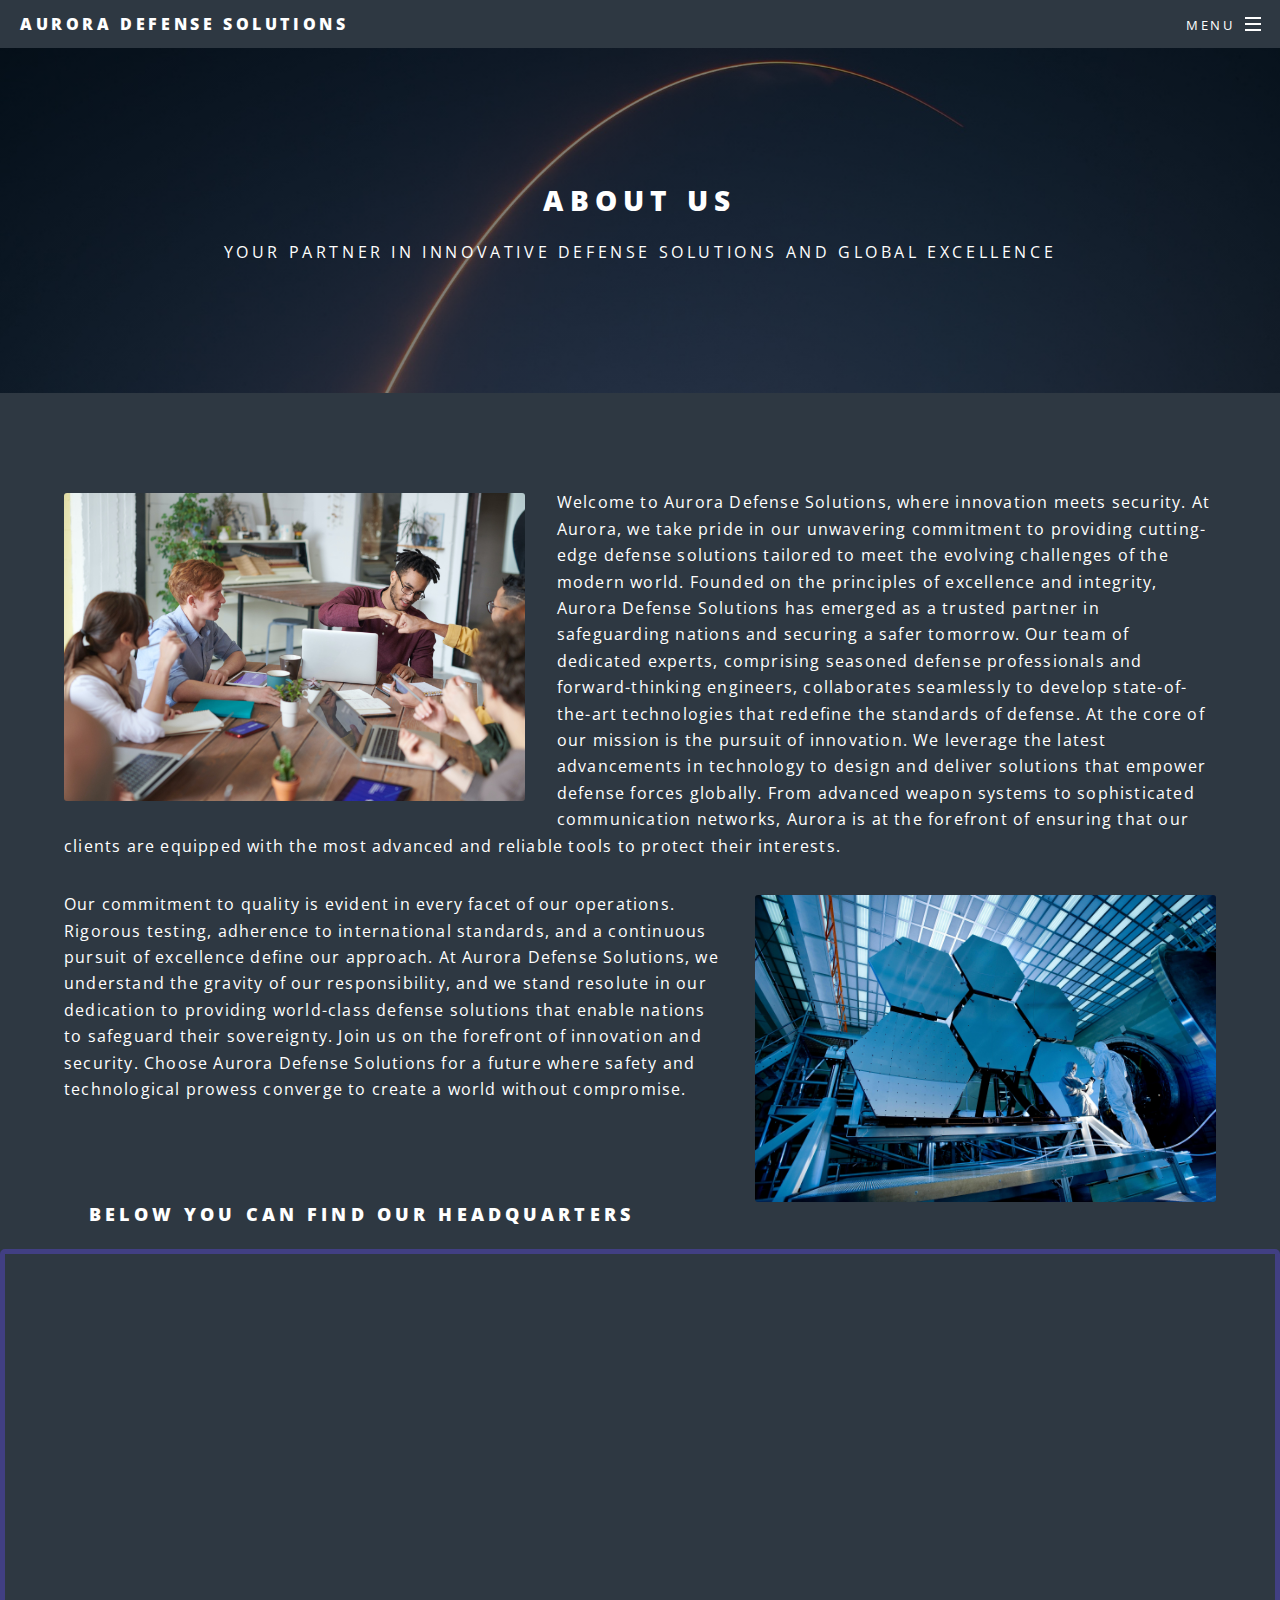
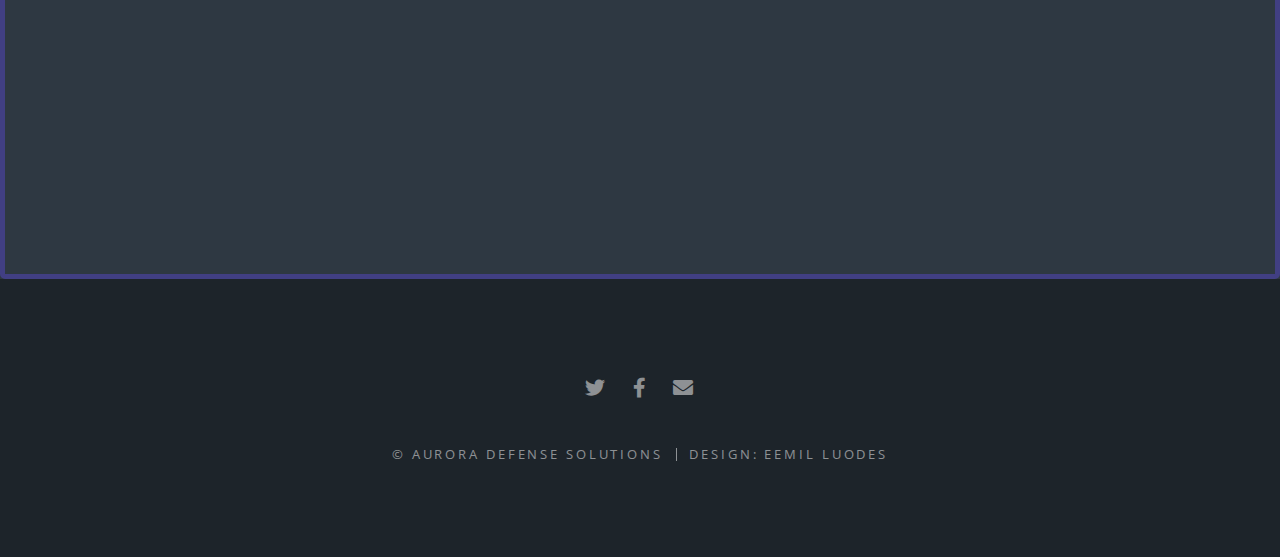
==== commit 0407a021: "name edit" ====
--- a/about_us.html
+++ b/about_us.html
@@ -1,7 +1,7 @@
 <!DOCTYPE HTML>
 <html lang="en">
 <head>
-    <title>Cutting-edge Defense Solutions | Kekkonen Defense Solutions</title>
+    <title>Cutting-edge Defense Solutions | Aurora Defense Solutions</title>
     <meta charset="utf-8">
     <meta name="viewport" content="width=device-width, initial-scale=1, user-scalable=no">
     <link rel="stylesheet" href="assets/css/main.css">
@@ -13,7 +13,7 @@
     <div id="page-wrapper">
         <!-- Header -->
         <header id="header">
-            <h1><a href="index.html">Kekkonen Defense Solutions</a></h1>
+            <h1><a href="index.html">Aurora Defense Solutions</a></h1>
             <nav id="nav">
                 <ul>
                     <li class="special">
@@ -40,8 +40,8 @@
             </header>
             <section class="wrapper style5">
                 <div class="inner">
-                    <p><span class="image left"><img src="images/team.jpg" alt=""></span>Welcome to Kekkonen Defense Solutions, where innovation meets security. At Kekkonen, we take pride in our unwavering commitment to providing cutting-edge defense solutions tailored to meet the evolving challenges of the modern world. Founded on the principles of excellence and integrity, Kekkonen Defense Solutions has emerged as a trusted partner in safeguarding nations and securing a safer tomorrow. Our team of dedicated experts, comprising seasoned defense professionals and forward-thinking engineers, collaborates seamlessly to develop state-of-the-art technologies that redefine the standards of defense. At the core of our mission is the pursuit of innovation. We leverage the latest advancements in technology to design and deliver solutions that empower defense forces globally. From advanced weapon systems to sophisticated communication networks, Kekkonen is at the forefront of ensuring that our clients are equipped with the most advanced and reliable tools to protect their interests.</p>
-                    <p><span class="image right"><img src="images/panel.jpg" alt=""></span>Our commitment to quality is evident in every facet of our operations. Rigorous testing, adherence to international standards, and a continuous pursuit of excellence define our approach. At Kekkonen Defense Solutions, we understand the gravity of our responsibility, and we stand resolute in our dedication to providing world-class defense solutions that enable nations to safeguard their sovereignty. Join us on the forefront of innovation and security. Choose Kekkonen Defense Solutions for a future where safety and technological prowess converge to create a world without compromise.</p>
+                    <p><span class="image left"><img src="images/team.jpg" alt=""></span>Welcome to Aurora Defense Solutions, where innovation meets security. At Aurora, we take pride in our unwavering commitment to providing cutting-edge defense solutions tailored to meet the evolving challenges of the modern world. Founded on the principles of excellence and integrity, Aurora Defense Solutions has emerged as a trusted partner in safeguarding nations and securing a safer tomorrow. Our team of dedicated experts, comprising seasoned defense professionals and forward-thinking engineers, collaborates seamlessly to develop state-of-the-art technologies that redefine the standards of defense. At the core of our mission is the pursuit of innovation. We leverage the latest advancements in technology to design and deliver solutions that empower defense forces globally. From advanced weapon systems to sophisticated communication networks, Aurora is at the forefront of ensuring that our clients are equipped with the most advanced and reliable tools to protect their interests.</p>
+                    <p><span class="image right"><img src="images/panel.jpg" alt=""></span>Our commitment to quality is evident in every facet of our operations. Rigorous testing, adherence to international standards, and a continuous pursuit of excellence define our approach. At Aurora Defense Solutions, we understand the gravity of our responsibility, and we stand resolute in our dedication to providing world-class defense solutions that enable nations to safeguard their sovereignty. Join us on the forefront of innovation and security. Choose Aurora Defense Solutions for a future where safety and technological prowess converge to create a world without compromise.</p>
                 </div>
             </section>
             <div class="maps-title">
@@ -56,10 +56,10 @@
             <ul class="icons">
                 <li><a href="https://twitter.com/______KDS______" class="icon brands fa-twitter"><span class="label">Twitter</span></a></li>
                 <li><a href="https://www.facebook.com/profile.php?id=61553684975689" class="icon brands fa-facebook-f"><span class="label">Facebook</span></a></li>
-                <li><a href="mailto:kekkonendefensesolutions@gmail.com" class="icon solid fa-envelope"><span class="label">Email</span></a></li>
+                <li><a href="mailto:Auroradefensesolutions@gmail.com" class="icon solid fa-envelope"><span class="label">Email</span></a></li>
             </ul>
             <ul class="copyright">
-                <li>&copy; Kekkonen Defense Solutions</li><li>Design: Eemil Luodes</li>
+                <li>&copy; Aurora Defense Solutions</li><li>Design: Eemil Luodes</li>
             </ul>
         </footer>
     </div>
